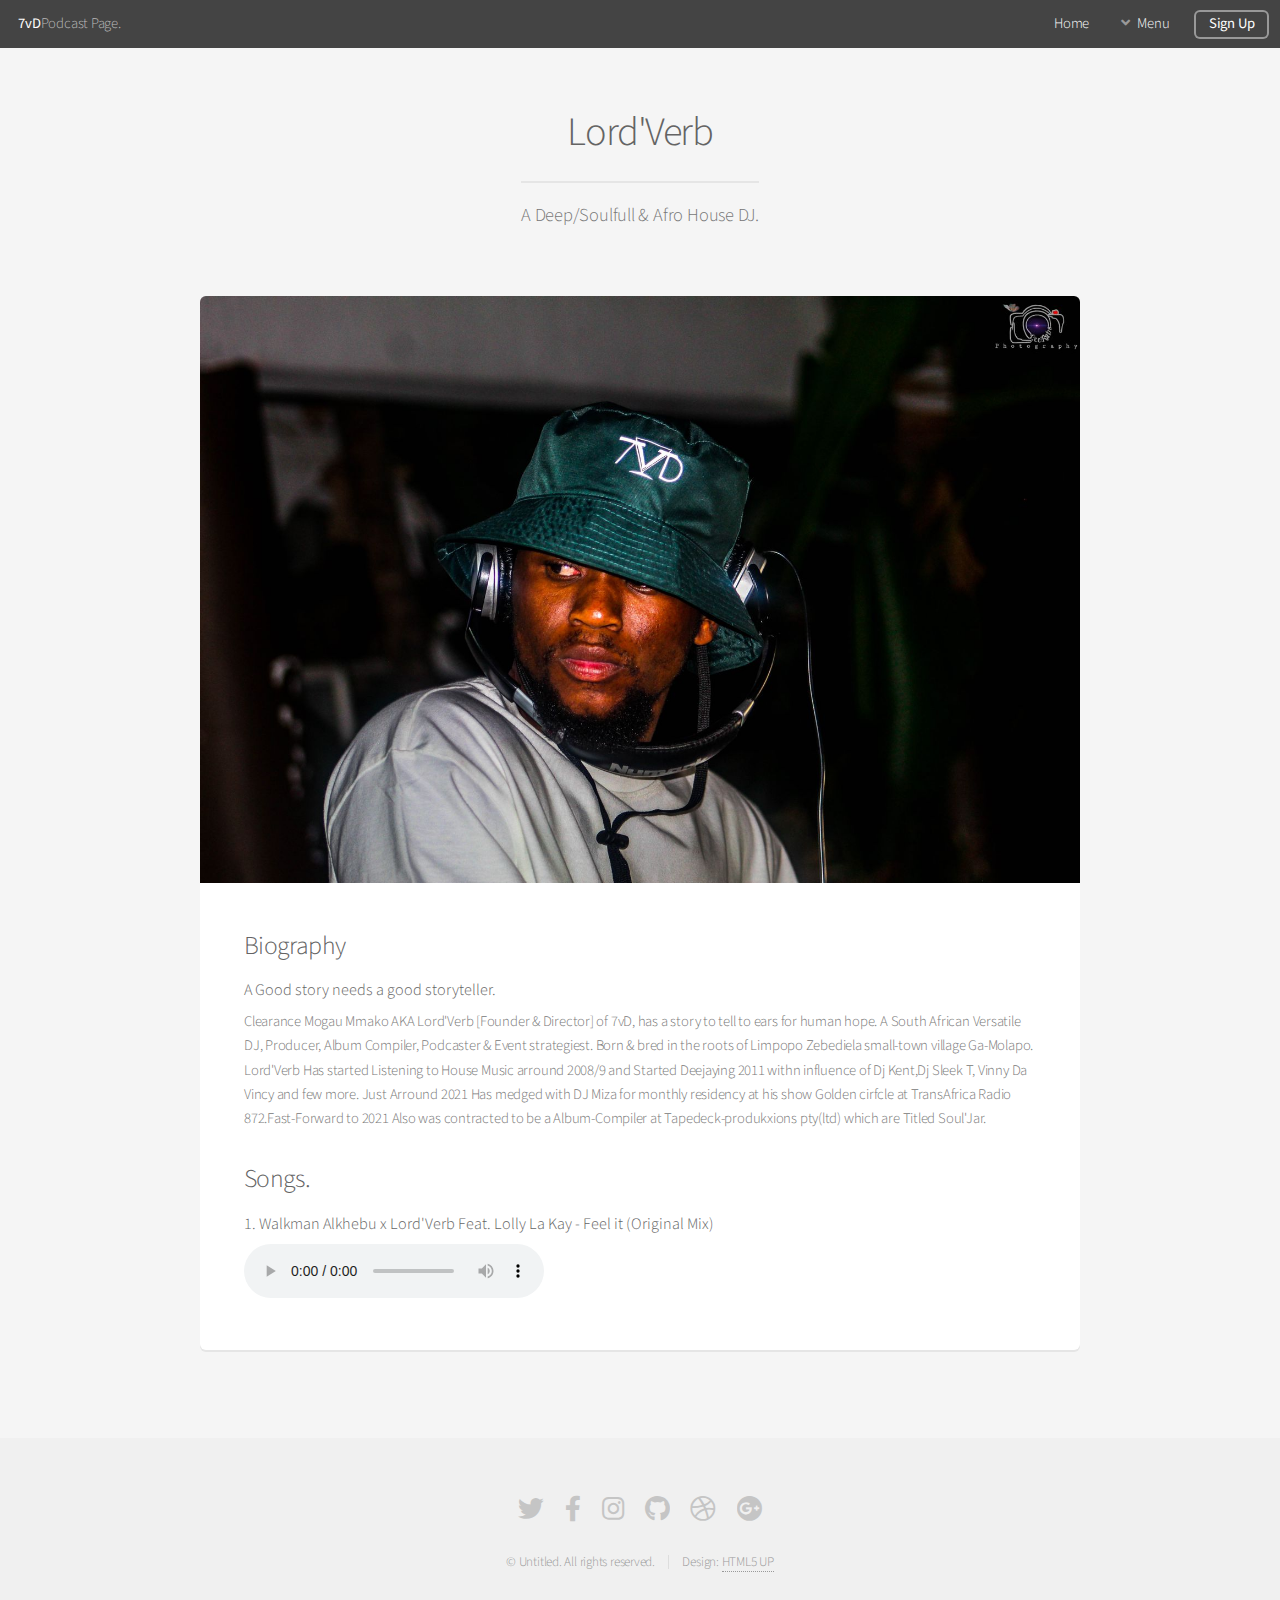
==== generic.html @ e5c29764 "Update generic.html" ====
<!DOCTYPE HTML>
<!--
	Alpha by HTML5 UP
	html5up.net | @ajlkn
	Free for personal and commercial use under the CCA 3.0 license (html5up.net/license)
-->
<html>
	<head>
		<title>7vD Podcast Page.</title>
		<meta charset="utf-8" />
		<meta name="viewport" content="width=device-width, initial-scale=1, user-scalable=no" />
		<link rel="stylesheet" href="assets/css/main.css" />
	</head>
	<body class="is-preload">
		<div id="page-wrapper">

			<!-- Header -->
				<header id="header">
					<h1><a href="index.html">7vD</a>Podcast Page.</h1>
					<nav id="nav">
						<ul>
							<li><a href="index.html">Home</a></li>
							<li>
								<a href="#" class="icon solid fa-angle-down">Menu</a>
								<ul>
									<!--<li><a href="generic.html">Podcast's</a></li>-->
									<li><a href="contact.html">Contact us[Bookings]</a></li>
									<li><a href="elements.html">Donate!</a></li>
									<li>
										<a href="">Artist's</a>
										<ul>
											<li><a href="generic.html">Lord'Verb</a></li>
											<li><a href="#">Mzimba</a></li>
											<li><a href="#">Mt Dj</a></li>
											<li><a href="#">Guest's</a></li>
										</ul>
									</li>
								</ul>
							</li>
							<li><a href="#" class="button">Sign Up</a></li>
						</ul>
					</nav>
				</header>

			<!-- Main -->
				<section id="main" class="container">
					<header>
						<h2>Lord'Verb</h2>
						<p>A Deep/Soulfull & Afro House DJ.</p>
					</header>
					<div class="box">
						<span class="image featured"><img src="images/Lord
/WhatsApp Image 2023-06-08 at 14.05.26 (1).jpeg" alt="" /></span>
						<h3>Biography</h3>
						<h4>A Good story needs a good storyteller.</h4>
						<p>Clearance Mogau Mmako AKA Lord'Verb [Founder & Director] of 7vD, has a story to tell to ears for human hope. A South African Versatile DJ, Producer, Album Compiler, Podcaster & Event strategiest. Born & bred in the roots of Limpopo Zebediela small-town village Ga-Molapo. Lord'Verb Has started Listening to House Music arround 2008/9 and Started Deejaying 2011 withn influence of Dj Kent,Dj Sleek T, Vinny Da Vincy and few more. Just Arround 2021 Has medged with DJ Miza for monthly residency at his show Golden cirfcle at TransAfrica Radio 872.Fast-Forward to 2021 Also was contracted to be a Album-Compiler at Tapedeck-produkxions pty(ltd) which are Titled Soul'Jar.</p>
						<div class="row">
							  
							<div class="row-6 row-12-mobilep">
								<h3>Songs.</h3>
								<h4>1. Walkman Alkhebu x Lord'Verb Feat. Lolly La Kay - Feel it (Original Mix)</h4>
								<audio controls>
									 <source src="/images/9.Walkman & Lord'Verb feat. Lolly La Kay - feel it(Original mix).mp3" type="audio/ogg">
  <source src="/images/9.Walkman & Lord'Verb feat. Lolly La Kay - feel it(Original mix).mp3" type="audio/mp3">
Your browser does not support the audio element.
									<h4>2. Walkman Alkhebu x Lord'Verb Feat. Neo Zar - Kota Ke Kota (Original Mix)</h4>
								<audio controls>
  <source src="/images/9.Walkman & Lord'Verb feat. Lolly La Kay - feel it(Original mix).mp3" type="audio/mp3">
Your browser does not support the audio element.
</audio>
</audio>
							</div>
						</div>
					</div>
				</section>

			<!-- Footer -->
				<footer id="footer">
					<ul class="icons">
						<li><a href="#" class="icon brands fa-twitter"><span class="label">Twitter</span></a></li>
						<li><a href="#" class="icon brands fa-facebook-f"><span class="label">Facebook</span></a></li>
						<li><a href="#" class="icon brands fa-instagram"><span class="label">Instagram</span></a></li>
						<li><a href="#" class="icon brands fa-github"><span class="label">Github</span></a></li>
						<li><a href="#" class="icon brands fa-dribbble"><span class="label">Dribbble</span></a></li>
						<li><a href="#" class="icon brands fa-google-plus"><span class="label">Google+</span></a></li>
					</ul>
					<ul class="copyright">
						<li>&copy; Untitled. All rights reserved.</li><li>Design: <a href="http://html5up.net">HTML5 UP</a></li>
					</ul>
				</footer>

		</div>

		<!-- Scripts -->
			<script src="assets/js/jquery.min.js"></script>
			<script src="assets/js/jquery.dropotron.min.js"></script>
			<script src="assets/js/jquery.scrollex.min.js"></script>
			<script src="assets/js/browser.min.js"></script>
			<script src="assets/js/breakpoints.min.js"></script>
			<script src="assets/js/util.js"></script>
			<script src="assets/js/main.js"></script>

	</body>
</html>
---- assets/css/main.css ----
@import url("fontawesome-all.min.css");
@import url("https://fonts.googleapis.com/css?family=Source+Sans+Pro:300,400,300italic,400italic");

 

	html, body, div, span, applet, object,
	iframe, h1, h2, h3, h4, h5, h6, p, blockquote,
	pre, a, abbr, acronym, address, big, cite,
	code, del, dfn, em, img, ins, kbd, q, s, samp,
	small, strike, strong, sub, sup, tt, var, b,
	u, i, center, dl, dt, dd, ol, ul, li, fieldset,
	form, label, legend, table, caption, tbody,
	tfoot, thead, tr, th, td, article, aside,
	canvas, details, embed, figure, figcaption,
	footer, header, hgroup, menu, nav, output, ruby,
	section, summary, time, mark, audio, video {
		margin: 0;
		padding: 0;
		border: 0;
		font-size: 100%;
		font: inherit;
		vertical-align: baseline;
	}

	article, aside, details, figcaption, figure,
	footer, header, hgroup, menu, nav, section {
		display: block;
	}

	body {
		line-height: 1;
	}

	ol, ul {
		list-style: none;
	}

	blockquote, q {
		quotes: none;
	}

		blockquote:before, blockquote:after, q:before, q:after {
			content: '';
			content: none;
		}

	table {
		border-collapse: collapse;
		border-spacing: 0;
	}

	body {
		-webkit-text-size-adjust: none;
	}

	mark {
		background-color: transparent;
		color: inherit;
	}

	input::-moz-focus-inner {
		border: 0;
		padding: 0;
	}

	input, select, textarea {
		-moz-appearance: none;
		-webkit-appearance: none;
		-ms-appearance: none;
		appearance: none;
	}

/* Basic */

	@-ms-viewport {
		width: device-width;
	}

	body {
		-ms-overflow-style: scrollbar;
	}

	@media screen and (max-width: 480px) {

		html, body {
			min-width: 320px;
		}

	}

	html {
		box-sizing: border-box;
	}

	*, *:before, *:after {
		box-sizing: inherit;
	}

	body {
		background: #f5f5f5;
	}

	body, input, select, textarea {
		color: #777;
		font-family: "Source Sans Pro", sans-serif;
		font-size: 16pt;
		font-weight: 300;
		line-height: 1.65em;
		letter-spacing: -0.015em;
	}

	a {
		-moz-transition: color 0.2s ease-in-out, border-bottom-color 0.2s ease-in-out;
		-webkit-transition: color 0.2s ease-in-out, border-bottom-color 0.2s ease-in-out;
		-ms-transition: color 0.2s ease-in-out, border-bottom-color 0.2s ease-in-out;
		transition: color 0.2s ease-in-out, border-bottom-color 0.2s ease-in-out;
		border-bottom: dotted 1px;
		color: #e89980;
		text-decoration: none;
	}

		a:hover {
			border-bottom-color: transparent;
		}

	strong, b {
		color: #646464;
		font-weight: 400;
	}

	em, i {
		font-style: italic;
	}

	p {
		margin: 0 0 2em 0;
	}

	h1, h2, h3, h4, h5, h6 {
		color: #646464;
		font-weight: 300;
		line-height: 1em;
		margin: 0 0 0.5em 0;
	}

		h1 a, h2 a, h3 a, h4 a, h5 a, h6 a {
			color: inherit;
			text-decoration: none;
		}

	h2 {
		font-size: 2.25em;
		line-height: 1.5em;
		letter-spacing: -0.035em;
	}

	h3 {
		font-size: 1.75em;
		line-height: 1.5em;
		letter-spacing: -0.025em;
	}

	h4 {
		font-size: 1.1em;
		line-height: 1.5em;
		letter-spacing: 0;
	}

	h5 {
		font-size: 0.9em;
		line-height: 1.5em;
		letter-spacing: 0;
	}

	h6 {
		font-size: 0.7em;
		line-height: 1.5em;
		letter-spacing: 0;
	}

	sub {
		font-size: 0.8em;
		position: relative;
		top: 0.5em;
	}

	sup {
		font-size: 0.8em;
		position: relative;
		top: -0.5em;
	}

	hr {
		border: 0;
		border-bottom: solid 2px #e5e5e5;
		margin: 2em 0;
	}

		hr.major {
			margin: 3em 0;
		}

	blockquote {
		border-left: solid 4px #e5e5e5;
		font-style: italic;
		margin: 0 0 2em 0;
		padding: 0.5em 0 0.5em 2em;
	}

	pre {
		-webkit-overflow-scrolling: touch;
		background: #f8f8f8;
		border-radius: 6px;
		border: solid 1px #e5e5e5;
		font-family: monospace;
		font-size: 0.9em;
		line-height: 1.75em;
		margin: 0 0 2em 0;
		overflow-x: auto;
		padding: 1em 1.5em;
	}

	code {
		background: #f8f8f8;
		border-radius: 6px;
		border: solid 1px #e5e5e5;
		font-family: monospace;
		font-size: 0.9em;
		margin: 0 0.25em;
		padding: 0.25em 0.65em;
	}

	.align-left {
		text-align: left;
	}

	.align-center {
		text-align: center;
	}

	.align-right {
		text-align: right;
	}

/* Row */

	.row {
		display: flex;
		flex-wrap: wrap;
		box-sizing: border-box;
		align-items: stretch;
	}

		.row > * {
			box-sizing: border-box;
		}

		.row.gtr-uniform > * > :last-child {
			margin-bottom: 0;
		}

		.row.aln-left {
			justify-content: flex-start;
		}

		.row.aln-center {
			justify-content: center;
		}

		.row.aln-right {
			justify-content: flex-end;
		}

		.row.aln-top {
			align-items: flex-start;
		}

		.row.aln-middle {
			align-items: center;
		}

		.row.aln-bottom {
			align-items: flex-end;
		}

		.row > .imp {
			order: -1;
		}

		.row > .col-1 {
			width: 8.33333%;
		}

		.row > .off-1 {
			margin-left: 8.33333%;
		}

		.row > .col-2 {
			width: 16.66667%;
		}

		.row > .off-2 {
			margin-left: 16.66667%;
		}

		.row > .col-3 {
			width: 25%;
		}

		.row > .off-3 {
			margin-left: 25%;
		}

		.row > .col-4 {
			width: 33.33333%;
		}

		.row > .off-4 {
			margin-left: 33.33333%;
		}

		.row > .col-5 {
			width: 41.66667%;
		}

		.row > .off-5 {
			margin-left: 41.66667%;
		}

		.row > .col-6 {
			width: 50%;
		}

		.row > .off-6 {
			margin-left: 50%;
		}

		.row > .col-7 {
			width: 58.33333%;
		}

		.row > .off-7 {
			margin-left: 58.33333%;
		}

		.row > .col-8 {
			width: 66.66667%;
		}

		.row > .off-8 {
			margin-left: 66.66667%;
		}

		.row > .col-9 {
			width: 75%;
		}

		.row > .off-9 {
			margin-left: 75%;
		}

		.row > .col-10 {
			width: 83.33333%;
		}

		.row > .off-10 {
			margin-left: 83.33333%;
		}

		.row > .col-11 {
			width: 91.66667%;
		}

		.row > .off-11 {
			margin-left: 91.66667%;
		}

		.row > .col-12 {
			width: 100%;
		}

		.row > .off-12 {
			margin-left: 100%;
		}

		.row.gtr-0 {
			margin-top: 0;
			margin-left: 0em;
		}

			.row.gtr-0 > * {
				padding: 0 0 0 0em;
			}

			.row.gtr-0.gtr-uniform {
				margin-top: 0em;
			}

				.row.gtr-0.gtr-uniform > * {
					padding-top: 0em;
				}

		.row.gtr-25 {
			margin-top: 0;
			margin-left: -0.5em;
		}

			.row.gtr-25 > * {
				padding: 0 0 0 0.5em;
			}

			.row.gtr-25.gtr-uniform {
				margin-top: -0.5em;
			}

				.row.gtr-25.gtr-uniform > * {
					padding-top: 0.5em;
				}

		.row.gtr-50 {
			margin-top: 0;
			margin-left: -1em;
		}

			.row.gtr-50 > * {
				padding: 0 0 0 1em;
			}

			.row.gtr-50.gtr-uniform {
				margin-top: -1em;
			}

				.row.gtr-50.gtr-uniform > * {
					padding-top: 1em;
				}

		.row {
			margin-top: 0;
			margin-left: -2em;
		}

			.row > * {
				padding: 0 0 0 2em;
			}

			.row.gtr-uniform {
				margin-top: -2em;
			}

				.row.gtr-uniform > * {
					padding-top: 2em;
				}

		.row.gtr-150 {
			margin-top: 0;
			margin-left: -3em;
		}

			.row.gtr-150 > * {
				padding: 0 0 0 3em;
			}

			.row.gtr-150.gtr-uniform {
				margin-top: -3em;
			}

				.row.gtr-150.gtr-uniform > * {
					padding-top: 3em;
				}

		.row.gtr-200 {
			margin-top: 0;
			margin-left: -4em;
		}

			.row.gtr-200 > * {
				padding: 0 0 0 4em;
			}

			.row.gtr-200.gtr-uniform {
				margin-top: -4em;
			}

				.row.gtr-200.gtr-uniform > * {
					padding-top: 4em;
				}

		@media screen and (max-width: 1680px) {

			.row {
				display: flex;
				flex-wrap: wrap;
				box-sizing: border-box;
				align-items: stretch;
			}

				.row > * {
					box-sizing: border-box;
				}

				.row.gtr-uniform > * > :last-child {
					margin-bottom: 0;
				}

				.row.aln-left {
					justify-content: flex-start;
				}

				.row.aln-center {
					justify-content: center;
				}

				.row.aln-right {
					justify-content: flex-end;
				}

				.row.aln-top {
					align-items: flex-start;
				}

				.row.aln-middle {
					align-items: center;
				}

				.row.aln-bottom {
					align-items: flex-end;
				}

				.row > .imp-wide {
					order: -1;
				}

				.row > .col-1-wide {
					width: 8.33333%;
				}

				.row > .off-1-wide {
					margin-left: 8.33333%;
				}

				.row > .col-2-wide {
					width: 16.66667%;
				}

				.row > .off-2-wide {
					margin-left: 16.66667%;
				}

				.row > .col-3-wide {
					width: 25%;
				}

				.row > .off-3-wide {
					margin-left: 25%;
				}

				.row > .col-4-wide {
					width: 33.33333%;
				}

				.row > .off-4-wide {
					margin-left: 33.33333%;
				}

				.row > .col-5-wide {
					width: 41.66667%;
				}

				.row > .off-5-wide {
					margin-left: 41.66667%;
				}

				.row > .col-6-wide {
					width: 50%;
				}

				.row > .off-6-wide {
					margin-left: 50%;
				}

				.row > .col-7-wide {
					width: 58.33333%;
				}

				.row > .off-7-wide {
					margin-left: 58.33333%;
				}

				.row > .col-8-wide {
					width: 66.66667%;
				}

				.row > .off-8-wide {
					margin-left: 66.66667%;
				}

				.row > .col-9-wide {
					width: 75%;
				}

				.row > .off-9-wide {
					margin-left: 75%;
				}

				.row > .col-10-wide {
					width: 83.33333%;
				}

				.row > .off-10-wide {
					margin-left: 83.33333%;
				}

				.row > .col-11-wide {
					width: 91.66667%;
				}

				.row > .off-11-wide {
					margin-left: 91.66667%;
				}

				.row > .col-12-wide {
					width: 100%;
				}

				.row > .off-12-wide {
					margin-left: 100%;
				}

				.row.gtr-0 {
					margin-top: 0;
					margin-left: 0em;
				}

					.row.gtr-0 > * {
						padding: 0 0 0 0em;
					}

					.row.gtr-0.gtr-uniform {
						margin-top: 0em;
					}

						.row.gtr-0.gtr-uniform > * {
							padding-top: 0em;
						}

				.row.gtr-25 {
					margin-top: 0;
					margin-left: -0.5em;
				}

					.row.gtr-25 > * {
						padding: 0 0 0 0.5em;
					}

					.row.gtr-25.gtr-uniform {
						margin-top: -0.5em;
					}

						.row.gtr-25.gtr-uniform > * {
							padding-top: 0.5em;
						}

				.row.gtr-50 {
					margin-top: 0;
					margin-left: -1em;
				}

					.row.gtr-50 > * {
						padding: 0 0 0 1em;
					}

					.row.gtr-50.gtr-uniform {
						margin-top: -1em;
					}

						.row.gtr-50.gtr-uniform > * {
							padding-top: 1em;
						}

				.row {
					margin-top: 0;
					margin-left: -2em;
				}

					.row > * {
						padding: 0 0 0 2em;
					}

					.row.gtr-uniform {
						margin-top: -2em;
					}

						.row.gtr-uniform > * {
							padding-top: 2em;
						}

				.row.gtr-150 {
					margin-top: 0;
					margin-left: -3em;
				}

					.row.gtr-150 > * {
						padding: 0 0 0 3em;
					}

					.row.gtr-150.gtr-uniform {
						margin-top: -3em;
					}

						.row.gtr-150.gtr-uniform > * {
							padding-top: 3em;
						}

				.row.gtr-200 {
					margin-top: 0;
					margin-left: -4em;
				}

					.row.gtr-200 > * {
						padding: 0 0 0 4em;
					}

					.row.gtr-200.gtr-uniform {
						margin-top: -4em;
					}

						.row.gtr-200.gtr-uniform > * {
							padding-top: 4em;
						}

		}

		@media screen and (max-width: 1280px) {

			.row {
				display: flex;
				flex-wrap: wrap;
				box-sizing: border-box;
				align-items: stretch;
			}

				.row > * {
					box-sizing: border-box;
				}

				.row.gtr-uniform > * > :last-child {
					margin-bottom: 0;
				}

				.row.aln-left {
					justify-content: flex-start;
				}

				.row.aln-center {
					justify-content: center;
				}

				.row.aln-right {
					justify-content: flex-end;
				}

				.row.aln-top {
					align-items: flex-start;
				}

				.row.aln-middle {
					align-items: center;
				}

				.row.aln-bottom {
					align-items: flex-end;
				}

				.row > .imp-normal {
					order: -1;
				}

				.row > .col-1-normal {
					width: 8.33333%;
				}

				.row > .off-1-normal {
					margin-left: 8.33333%;
				}

				.row > .col-2-normal {
					width: 16.66667%;
				}

				.row > .off-2-normal {
					margin-left: 16.66667%;
				}

				.row > .col-3-normal {
					width: 25%;
				}

				.row > .off-3-normal {
					margin-left: 25%;
				}

				.row > .col-4-normal {
					width: 33.33333%;
				}

				.row > .off-4-normal {
					margin-left: 33.33333%;
				}

				.row > .col-5-normal {
					width: 41.66667%;
				}

				.row > .off-5-normal {
					margin-left: 41.66667%;
				}

				.row > .col-6-normal {
					width: 50%;
				}

				.row > .off-6-normal {
					margin-left: 50%;
				}

				.row > .col-7-normal {
					width: 58.33333%;
				}

				.row > .off-7-normal {
					margin-left: 58.33333%;
				}

				.row > .col-8-normal {
					width: 66.66667%;
				}

				.row > .off-8-normal {
					margin-left: 66.66667%;
				}

				.row > .col-9-normal {
					width: 75%;
				}

				.row > .off-9-normal {
					margin-left: 75%;
				}

				.row > .col-10-normal {
					width: 83.33333%;
				}

				.row > .off-10-normal {
					margin-left: 83.33333%;
				}

				.row > .col-11-normal {
					width: 91.66667%;
				}

				.row > .off-11-normal {
					margin-left: 91.66667%;
				}

				.row > .col-12-normal {
					width: 100%;
				}

				.row > .off-12-normal {
					margin-left: 100%;
				}

				.row.gtr-0 {
					margin-top: 0;
					margin-left: 0em;
				}

					.row.gtr-0 > * {
						padding: 0 0 0 0em;
					}

					.row.gtr-0.gtr-uniform {
						margin-top: 0em;
					}

						.row.gtr-0.gtr-uniform > * {
							padding-top: 0em;
						}

				.row.gtr-25 {
					margin-top: 0;
					margin-left: -0.5em;
				}

					.row.gtr-25 > * {
						padding: 0 0 0 0.5em;
					}

					.row.gtr-25.gtr-uniform {
						margin-top: -0.5em;
					}

						.row.gtr-25.gtr-uniform > * {
							padding-top: 0.5em;
						}

				.row.gtr-50 {
					margin-top: 0;
					margin-left: -1em;
				}

					.row.gtr-50 > * {
						padding: 0 0 0 1em;
					}

					.row.gtr-50.gtr-uniform {
						margin-top: -1em;
					}

						.row.gtr-50.gtr-uniform > * {
							padding-top: 1em;
						}

				.row {
					margin-top: 0;
					margin-left: -2em;
				}

					.row > * {
						padding: 0 0 0 2em;
					}

					.row.gtr-uniform {
						margin-top: -2em;
					}

						.row.gtr-uniform > * {
							padding-top: 2em;
						}

				.row.gtr-150 {
					margin-top: 0;
					margin-left: -3em;
				}

					.row.gtr-150 > * {
						padding: 0 0 0 3em;
					}

					.row.gtr-150.gtr-uniform {
						margin-top: -3em;
					}

						.row.gtr-150.gtr-uniform > * {
							padding-top: 3em;
						}

				.row.gtr-200 {
					margin-top: 0;
					margin-left: -4em;
				}

					.row.gtr-200 > * {
						padding: 0 0 0 4em;
					}

					.row.gtr-200.gtr-uniform {
						margin-top: -4em;
					}

						.row.gtr-200.gtr-uniform > * {
							padding-top: 4em;
						}

		}

		@media screen and (max-width: 980px) {

			.row {
				display: flex;
				flex-wrap: wrap;
				box-sizing: border-box;
				align-items: stretch;
			}

				.row > * {
					box-sizing: border-box;
				}

				.row.gtr-uniform > * > :last-child {
					margin-bottom: 0;
				}

				.row.aln-left {
					justify-content: flex-start;
				}

				.row.aln-center {
					justify-content: center;
				}

				.row.aln-right {
					justify-content: flex-end;
				}

				.row.aln-top {
					align-items: flex-start;
				}

				.row.aln-middle {
					align-items: center;
				}

				.row.aln-bottom {
					align-items: flex-end;
				}

				.row > .imp-narrow {
					order: -1;
				}

				.row > .col-1-narrow {
					width: 8.33333%;
				}

				.row > .off-1-narrow {
					margin-left: 8.33333%;
				}

				.row > .col-2-narrow {
					width: 16.66667%;
				}

				.row > .off-2-narrow {
					margin-left: 16.66667%;
				}

				.row > .col-3-narrow {
					width: 25%;
				}

				.row > .off-3-narrow {
					margin-left: 25%;
				}

				.row > .col-4-narrow {
					width: 33.33333%;
				}

				.row > .off-4-narrow {
					margin-left: 33.33333%;
				}

				.row > .col-5-narrow {
					width: 41.66667%;
				}

				.row > .off-5-narrow {
					margin-left: 41.66667%;
				}

				.row > .col-6-narrow {
					width: 50%;
				}

				.row > .off-6-narrow {
					margin-left: 50%;
				}

				.row > .col-7-narrow {
					width: 58.33333%;
				}

				.row > .off-7-narrow {
					margin-left: 58.33333%;
				}

				.row > .col-8-narrow {
					width: 66.66667%;
				}

				.row > .off-8-narrow {
					margin-left: 66.66667%;
				}

				.row > .col-9-narrow {
					width: 75%;
				}

				.row > .off-9-narrow {
					margin-left: 75%;
				}

				.row > .col-10-narrow {
					width: 83.33333%;
				}

				.row > .off-10-narrow {
					margin-left: 83.33333%;
				}

				.row > .col-11-narrow {
					width: 91.66667%;
				}

				.row > .off-11-narrow {
					margin-left: 91.66667%;
				}

				.row > .col-12-narrow {
					width: 100%;
				}

				.row > .off-12-narrow {
					margin-left: 100%;
				}

				.row.gtr-0 {
					margin-top: 0;
					margin-left: 0em;
				}

					.row.gtr-0 > * {
						padding: 0 0 0 0em;
					}

					.row.gtr-0.gtr-uniform {
						margin-top: 0em;
					}

						.row.gtr-0.gtr-uniform > * {
							padding-top: 0em;
						}

				.row.gtr-25 {
					margin-top: 0;
					margin-left: -0.5em;
				}

					.row.gtr-25 > * {
						padding: 0 0 0 0.5em;
					}

					.row.gtr-25.gtr-uniform {
						margin-top: -0.5em;
					}

						.row.gtr-25.gtr-uniform > * {
							padding-top: 0.5em;
						}

				.row.gtr-50 {
					margin-top: 0;
					margin-left: -1em;
				}

					.row.gtr-50 > * {
						padding: 0 0 0 1em;
					}

					.row.gtr-50.gtr-uniform {
						margin-top: -1em;
					}

						.row.gtr-50.gtr-uniform > * {
							padding-top: 1em;
						}

				.row {
					margin-top: 0;
					margin-left: -2em;
				}

					.row > * {
						padding: 0 0 0 2em;
					}

					.row.gtr-uniform {
						margin-top: -2em;
					}

						.row.gtr-uniform > * {
							padding-top: 2em;
						}

				.row.gtr-150 {
					margin-top: 0;
					margin-left: -3em;
				}

					.row.gtr-150 > * {
						padding: 0 0 0 3em;
					}

					.row.gtr-150.gtr-uniform {
						margin-top: -3em;
					}

						.row.gtr-150.gtr-uniform > * {
							padding-top: 3em;
						}

				.row.gtr-200 {
					margin-top: 0;
					margin-left: -4em;
				}

					.row.gtr-200 > * {
						padding: 0 0 0 4em;
					}

					.row.gtr-200.gtr-uniform {
						margin-top: -4em;
					}

						.row.gtr-200.gtr-uniform > * {
							padding-top: 4em;
						}

		}

		@media screen and (max-width: 840px) {

			.row {
				display: flex;
				flex-wrap: wrap;
				box-sizing: border-box;
				align-items: stretch;
			}

				.row > * {
					box-sizing: border-box;
				}

				.row.gtr-uniform > * > :last-child {
					margin-bottom: 0;
				}

				.row.aln-left {
					justify-content: flex-start;
				}

				.row.aln-center {
					justify-content: center;
				}

				.row.aln-right {
					justify-content: flex-end;
				}

				.row.aln-top {
					align-items: flex-start;
				}

				.row.aln-middle {
					align-items: center;
				}

				.row.aln-bottom {
					align-items: flex-end;
				}

				.row > .imp-narrower {
					order: -1;
				}

				.row > .col-1-narrower {
					width: 8.33333%;
				}

				.row > .off-1-narrower {
					margin-left: 8.33333%;
				}

				.row > .col-2-narrower {
					width: 16.66667%;
				}

				.row > .off-2-narrower {
					margin-left: 16.66667%;
				}

				.row > .col-3-narrower {
					width: 25%;
				}

				.row > .off-3-narrower {
					margin-left: 25%;
				}

				.row > .col-4-narrower {
					width: 33.33333%;
				}

				.row > .off-4-narrower {
					margin-left: 33.33333%;
				}

				.row > .col-5-narrower {
					width: 41.66667%;
				}

				.row > .off-5-narrower {
					margin-left: 41.66667%;
				}

				.row > .col-6-narrower {
					width: 50%;
				}

				.row > .off-6-narrower {
					margin-left: 50%;
				}

				.row > .col-7-narrower {
					width: 58.33333%;
				}

				.row > .off-7-narrower {
					margin-left: 58.33333%;
				}

				.row > .col-8-narrower {
					width: 66.66667%;
				}

				.row > .off-8-narrower {
					margin-left: 66.66667%;
				}

				.row > .col-9-narrower {
					width: 75%;
				}

				.row > .off-9-narrower {
					margin-left: 75%;
				}

				.row > .col-10-narrower {
					width: 83.33333%;
				}

				.row > .off-10-narrower {
					margin-left: 83.33333%;
				}

				.row > .col-11-narrower {
					width: 91.66667%;
				}

				.row > .off-11-narrower {
					margin-left: 91.66667%;
				}

				.row > .col-12-narrower {
					width: 100%;
				}

				.row > .off-12-narrower {
					margin-left: 100%;
				}

				.row.gtr-0 {
					margin-top: 0;
					margin-left: 0em;
				}

					.row.gtr-0 > * {
						padding: 0 0 0 0em;
					}

					.row.gtr-0.gtr-uniform {
						margin-top: 0em;
					}

						.row.gtr-0.gtr-uniform > * {
							padding-top: 0em;
						}

				.row.gtr-25 {
					margin-top: 0;
					margin-left: -0.5em;
				}

					.row.gtr-25 > * {
						padding: 0 0 0 0.5em;
					}

					.row.gtr-25.gtr-uniform {
						margin-top: -0.5em;
					}

						.row.gtr-25.gtr-uniform > * {
							padding-top: 0.5em;
						}

				.row.gtr-50 {
					margin-top: 0;
					margin-left: -1em;
				}

					.row.gtr-50 > * {
						padding: 0 0 0 1em;
					}

					.row.gtr-50.gtr-uniform {
						margin-top: -1em;
					}

						.row.gtr-50.gtr-uniform > * {
							padding-top: 1em;
						}

				.row {
					margin-top: 0;
					margin-left: -2em;
				}

					.row > * {
						padding: 0 0 0 2em;
					}

					.row.gtr-uniform {
						margin-top: -2em;
					}

						.row.gtr-uniform > * {
							padding-top: 2em;
						}

				.row.gtr-150 {
					margin-top: 0;
					margin-left: -3em;
				}

					.row.gtr-150 > * {
						padding: 0 0 0 3em;
					}

					.row.gtr-150.gtr-uniform {
						margin-top: -3em;
					}

						.row.gtr-150.gtr-uniform > * {
							padding-top: 3em;
						}

				.row.gtr-200 {
					margin-top: 0;
					margin-left: -4em;
				}

					.row.gtr-200 > * {
						padding: 0 0 0 4em;
					}

					.row.gtr-200.gtr-uniform {
						margin-top: -4em;
					}

						.row.gtr-200.gtr-uniform > * {
							padding-top: 4em;
						}

		}

		@media screen and (max-width: 736px) {

			.row {
				display: flex;
				flex-wrap: wrap;
				box-sizing: border-box;
				align-items: stretch;
			}

				.row > * {
					box-sizing: border-box;
				}

				.row.gtr-uniform > * > :last-child {
					margin-bottom: 0;
				}

				.row.aln-left {
					justify-content: flex-start;
				}

				.row.aln-center {
					justify-content: center;
				}

				.row.aln-right {
					justify-content: flex-end;
				}

				.row.aln-top {
					align-items: flex-start;
				}

				.row.aln-middle {
					align-items: center;
				}

				.row.aln-bottom {
					align-items: flex-end;
				}

				.row > .imp-mobile {
					order: -1;
				}

				.row > .col-1-mobile {
					width: 8.33333%;
				}

				.row > .off-1-mobile {
					margin-left: 8.33333%;
				}

				.row > .col-2-mobile {
					width: 16.66667%;
				}

				.row > .off-2-mobile {
					margin-left: 16.66667%;
				}

				.row > .col-3-mobile {
					width: 25%;
				}

				.row > .off-3-mobile {
					margin-left: 25%;
				}

				.row > .col-4-mobile {
					width: 33.33333%;
				}

				.row > .off-4-mobile {
					margin-left: 33.33333%;
				}

				.row > .col-5-mobile {
					width: 41.66667%;
				}

				.row > .off-5-mobile {
					margin-left: 41.66667%;
				}

				.row > .col-6-mobile {
					width: 50%;
				}

				.row > .off-6-mobile {
					margin-left: 50%;
				}

				.row > .col-7-mobile {
					width: 58.33333%;
				}

				.row > .off-7-mobile {
					margin-left: 58.33333%;
				}

				.row > .col-8-mobile {
					width: 66.66667%;
				}

				.row > .off-8-mobile {
					margin-left: 66.66667%;
				}

				.row > .col-9-mobile {
					width: 75%;
				}

				.row > .off-9-mobile {
					margin-left: 75%;
				}

				.row > .col-10-mobile {
					width: 83.33333%;
				}

				.row > .off-10-mobile {
					margin-left: 83.33333%;
				}

				.row > .col-11-mobile {
					width: 91.66667%;
				}

				.row > .off-11-mobile {
					margin-left: 91.66667%;
				}

				.row > .col-12-mobile {
					width: 100%;
				}

				.row > .off-12-mobile {
					margin-left: 100%;
				}

				.row.gtr-0 {
					margin-top: 0;
					margin-left: 0em;
				}

					.row.gtr-0 > * {
						padding: 0 0 0 0em;
					}

					.row.gtr-0.gtr-uniform {
						margin-top: 0em;
					}

						.row.gtr-0.gtr-uniform > * {
							padding-top: 0em;
						}

				.row.gtr-25 {
					margin-top: 0;
					margin-left: -0.5em;
				}

					.row.gtr-25 > * {
						padding: 0 0 0 0.5em;
					}

					.row.gtr-25.gtr-uniform {
						margin-top: -0.5em;
					}

						.row.gtr-25.gtr-uniform > * {
							padding-top: 0.5em;
						}

				.row.gtr-50 {
					margin-top: 0;
					margin-left: -1em;
				}

					.row.gtr-50 > * {
						padding: 0 0 0 1em;
					}

					.row.gtr-50.gtr-uniform {
						margin-top: -1em;
					}

						.row.gtr-50.gtr-uniform > * {
							padding-top: 1em;
						}

				.row {
					margin-top: 0;
					margin-left: -2em;
				}

					.row > * {
						padding: 0 0 0 2em;
					}

					.row.gtr-uniform {
						margin-top: -2em;
					}

						.row.gtr-uniform > * {
							padding-top: 2em;
						}

				.row.gtr-150 {
					margin-top: 0;
					margin-left: -3em;
				}

					.row.gtr-150 > * {
						padding: 0 0 0 3em;
					}

					.row.gtr-150.gtr-uniform {
						margin-top: -3em;
					}

						.row.gtr-150.gtr-uniform > * {
							padding-top: 3em;
						}

				.row.gtr-200 {
					margin-top: 0;
					margin-left: -4em;
				}

					.row.gtr-200 > * {
						padding: 0 0 0 4em;
					}

					.row.gtr-200.gtr-uniform {
						margin-top: -4em;
					}

						.row.gtr-200.gtr-uniform > * {
							padding-top: 4em;
						}

		}

		@media screen and (max-width: 480px) {

			.row {
				display: flex;
				flex-wrap: wrap;
				box-sizing: border-box;
				align-items: stretch;
			}

				.row > * {
					box-sizing: border-box;
				}

				.row.gtr-uniform > * > :last-child {
					margin-bottom: 0;
				}

				.row.aln-left {
					justify-content: flex-start;
				}

				.row.aln-center {
					justify-content: center;
				}

				.row.aln-right {
					justify-content: flex-end;
				}

				.row.aln-top {
					align-items: flex-start;
				}

				.row.aln-middle {
					align-items: center;
				}

				.row.aln-bottom {
					align-items: flex-end;
				}

				.row > .imp-mobilep {
					order: -1;
				}

				.row > .col-1-mobilep {
					width: 8.33333%;
				}

				.row > .off-1-mobilep {
					margin-left: 8.33333%;
				}

				.row > .col-2-mobilep {
					width: 16.66667%;
				}

				.row > .off-2-mobilep {
					margin-left: 16.66667%;
				}

				.row > .col-3-mobilep {
					width: 25%;
				}

				.row > .off-3-mobilep {
					margin-left: 25%;
				}

				.row > .col-4-mobilep {
					width: 33.33333%;
				}

				.row > .off-4-mobilep {
					margin-left: 33.33333%;
				}

				.row > .col-5-mobilep {
					width: 41.66667%;
				}

				.row > .off-5-mobilep {
					margin-left: 41.66667%;
				}

				.row > .col-6-mobilep {
					width: 50%;
				}

				.row > .off-6-mobilep {
					margin-left: 50%;
				}

				.row > .col-7-mobilep {
					width: 58.33333%;
				}

				.row > .off-7-mobilep {
					margin-left: 58.33333%;
				}

				.row > .col-8-mobilep {
					width: 66.66667%;
				}

				.row > .off-8-mobilep {
					margin-left: 66.66667%;
				}

				.row > .col-9-mobilep {
					width: 75%;
				}

				.row > .off-9-mobilep {
					margin-left: 75%;
				}

				.row > .col-10-mobilep {
					width: 83.33333%;
				}

				.row > .off-10-mobilep {
					margin-left: 83.33333%;
				}

				.row > .col-11-mobilep {
					width: 91.66667%;
				}

				.row > .off-11-mobilep {
					margin-left: 91.66667%;
				}

				.row > .col-12-mobilep {
					width: 100%;
				}

				.row > .off-12-mobilep {
					margin-left: 100%;
				}

				.row.gtr-0 {
					margin-top: 0;
					margin-left: 0em;
				}

					.row.gtr-0 > * {
						padding: 0 0 0 0em;
					}

					.row.gtr-0.gtr-uniform {
						margin-top: 0em;
					}

						.row.gtr-0.gtr-uniform > * {
							padding-top: 0em;
						}

				.row.gtr-25 {
					margin-top: 0;
					margin-left: -0.5em;
				}

					.row.gtr-25 > * {
						padding: 0 0 0 0.5em;
					}

					.row.gtr-25.gtr-uniform {
						margin-top: -0.5em;
					}

						.row.gtr-25.gtr-uniform > * {
							padding-top: 0.5em;
						}

				.row.gtr-50 {
					margin-top: 0;
					margin-left: -1em;
				}

					.row.gtr-50 > * {
						padding: 0 0 0 1em;
					}

					.row.gtr-50.gtr-uniform {
						margin-top: -1em;
					}

						.row.gtr-50.gtr-uniform > * {
							padding-top: 1em;
						}

				.row {
					margin-top: 0;
					margin-left: -2em;
				}

					.row > * {
						padding: 0 0 0 2em;
					}

					.row.gtr-uniform {
						margin-top: -2em;
					}

						.row.gtr-uniform > * {
							padding-top: 2em;
						}

				.row.gtr-150 {
					margin-top: 0;
					margin-left: -3em;
				}

					.row.gtr-150 > * {
						padding: 0 0 0 3em;
					}

					.row.gtr-150.gtr-uniform {
						margin-top: -3em;
					}

						.row.gtr-150.gtr-uniform > * {
							padding-top: 3em;
						}

				.row.gtr-200 {
					margin-top: 0;
					margin-left: -4em;
				}

					.row.gtr-200 > * {
						padding: 0 0 0 4em;
					}

					.row.gtr-200.gtr-uniform {
						margin-top: -4em;
					}

						.row.gtr-200.gtr-uniform > * {
							padding-top: 4em;
						}

		}

/* Container */

	.container {
		margin: 0 auto;
		max-width: calc(100% - 5em);
		width: 60em;
	}

		.container.xsmall {
			width: 15em;
		}

		.container.small {
			width: 30em;
		}

		.container.medium {
			width: 45em;
		}

		.container.large {
			width: 75em;
		}

		.container.xlarge {
			width: 90em;
		}

		.container.max {
			width: 100%;
		}

		@media screen and (max-width: 840px) {

			.container {
				width: 100% !important;
			}

		}

		@media screen and (max-width: 736px) {

			.container {
				max-width: 100%;
			}

		}

/* Section/Article */

	section.special, article.special {
		text-align: center;
	}

	header p {
		color: #999;
		position: relative;
		margin: 0 0 1.5em 0;
		font-style: italic;
	}

	header h2 + p {
		font-size: 1.25em;
		margin-top: -1em;
		line-height: 1.5em;
	}

	header h3 + p {
		font-size: 1.1em;
		margin-top: -0.85em;
		line-height: 1.5em;
	}

	header h4 + p,
	header h5 + p,
	header h6 + p {
		font-size: 0.8em;
		margin-top: -0.5em;
		line-height: 1.5em;
	}

	header.major {
		padding: 1em 0;
		text-align: center;
	}

		header.major h2 {
			margin: 0;
		}

		header.major p {
			display: inline-block;
			border-top: solid 2px #e5e5e5;
			color: #777;
			margin: 1.5em 0 0 0;
			padding: 1.5em 0 0 0;
			font-style: normal;
		}

/* Form */

	form {
		margin: 0 0 2em 0;
	}

	label {
		color: #646464;
		display: block;
		font-size: 0.9em;
		font-weight: 300;
		margin: 0 0 1em 0;
	}

	input[type="text"],
	input[type="password"],
	input[type="email"],
	select,
	textarea {
		-moz-appearance: none;
		-webkit-appearance: none;
		-ms-appearance: none;
		appearance: none;
		background-color: #f8f8f8;
		border-radius: 6px;
		border: solid 1px #e5e5e5;
		color: inherit;
		display: block;
		outline: 0;
		padding: 0 1em;
		text-decoration: none;
		width: 100%;
	}

		input[type="text"]:invalid,
		input[type="password"]:invalid,
		input[type="email"]:invalid,
		select:invalid,
		textarea:invalid {
			box-shadow: none;
		}

		input[type="text"]:focus,
		input[type="password"]:focus,
		input[type="email"]:focus,
		select:focus,
		textarea:focus {
			border-color: #e89980;
			box-shadow: 0 0 0 2px #e89980;
		}

	select {
		background-image: url("data:image/svg+xml;charset=utf8,%3Csvg xmlns='http://www.w3.org/2000/svg' width='40' height='40' preserveAspectRatio='none' viewBox='0 0 40 40'%3E%3Cpath d='M9.4,12.3l10.4,10.4l10.4-10.4c0.2-0.2,0.5-0.4,0.9-0.4c0.3,0,0.6,0.1,0.9,0.4l3.3,3.3c0.2,0.2,0.4,0.5,0.4,0.9 c0,0.4-0.1,0.6-0.4,0.9L20.7,31.9c-0.2,0.2-0.5,0.4-0.9,0.4c-0.3,0-0.6-0.1-0.9-0.4L4.3,17.3c-0.2-0.2-0.4-0.5-0.4-0.9 c0-0.4,0.1-0.6,0.4-0.9l3.3-3.3c0.2-0.2,0.5-0.4,0.9-0.4S9.1,12.1,9.4,12.3z' fill='%23e5e5e5' /%3E%3C/svg%3E");
		background-size: 1.25em;
		background-repeat: no-repeat;
		background-position: calc(100% - 1em) center;
		height: 3em;
		padding-right: 3em;
		text-overflow: ellipsis;
	}

		select option {
			color: #777;
			background-color: #f5f5f5;
		}

		select:focus::-ms-value {
			background-color: transparent;
		}

		select::-ms-expand {
			display: none;
		}

	input[type="text"],
	input[type="password"],
	input[type="email"],
	select {
		height: 3em;
	}

	textarea {
		padding: 0.75em 1em;
	}

	input[type="checkbox"],
	input[type="radio"] {
		-moz-appearance: none;
		-webkit-appearance: none;
		-ms-appearance: none;
		appearance: none;
		display: block;
		float: left;
		margin-right: -2em;
		opacity: 0;
		width: 1em;
		z-index: -1;
	}

		input[type="checkbox"] + label,
		input[type="radio"] + label {
			text-decoration: none;
			color: #777;
			cursor: pointer;
			display: inline-block;
			font-size: 1em;
			font-weight: 300;
			padding-left: 2.55em;
			padding-right: 0.75em;
			position: relative;
		}

			input[type="checkbox"] + label:before,
			input[type="radio"] + label:before {
				-moz-osx-font-smoothing: grayscale;
				-webkit-font-smoothing: antialiased;
				display: inline-block;
				font-style: normal;
				font-variant: normal;
				text-rendering: auto;
				line-height: 1;
				text-transform: none !important;
				font-family: 'Font Awesome 5 Free';
				font-weight: 900;
			}

			input[type="checkbox"] + label:before,
			input[type="radio"] + label:before {
				background: #f8f8f8;
				border-radius: 6px;
				border: solid 1px #e5e5e5;
				content: '';
				display: inline-block;
				font-size: 0.8em;
				height: 2.25em;
				left: 0;
				line-height: 2.25em;
				position: absolute;
				text-align: center;
				top: 0;
				width: 2.25em;
			}

		input[type="checkbox"]:checked + label:before,
		input[type="radio"]:checked + label:before {
			background: #666;
			border-color: #666;
			color: #ffffff;
			content: '\f00c';
		}

		input[type="checkbox"]:focus + label:before,
		input[type="radio"]:focus + label:before {
			border-color: #e89980;
			box-shadow: 0 0 0 1px #e89980;
		}

	input[type="checkbox"] + label:before {
		border-radius: 6px;
	}

	input[type="radio"] + label:before {
		border-radius: 100%;
	}

	::-webkit-input-placeholder {
		color: #999 !important;
		opacity: 1.0;
	}

	:-moz-placeholder {
		color: #999 !important;
		opacity: 1.0;
	}

	::-moz-placeholder {
		color: #999 !important;
		opacity: 1.0;
	}

	:-ms-input-placeholder {
		color: #999 !important;
		opacity: 1.0;
	}

/* Box */

	.box {
		background: #fff;
		border-radius: 6px;
		box-shadow: 0 2px 0 0 #e5e5e5;
		margin: 0 0 2em 0;
		padding: 3em;
	}

		.box > :last-child {
			margin-bottom: 0;
		}

		.box.alt {
			background: none !important;
			border-radius: 0 !important;
			box-shadow: none !important;
			margin: 0 0 2em 0;
			padding: 0 !important;
		}

		.box.features .features-row {
			border-top: solid 2px #e5e5e5;
			position: relative;
		}

			.box.features .features-row:after {
				clear: both;
				content: '';
				display: block;
			}

			.box.features .features-row section {
				float: left;
				padding: 3em;
				width: 50%;
			}

				.box.features .features-row section :last-child {
					margin-bottom: 0;
				}

				.box.features .features-row section:nth-child(2n) {
					padding-right: 0;
				}

					.box.features .features-row section:nth-child(2n):before {
						background: #e5e5e5;
						content: '';
						display: block;
						height: 100%;
						margin-left: -3em;
						position: absolute;
						top: 0;
						width: 2px;
					}

				.box.features .features-row section:nth-child(2n-1) {
					padding-left: 0;
				}

			.box.features .features-row:first-child {
				border-top: 0;
			}

				.box.features .features-row:first-child section {
					padding-top: 0;
				}

			.box.features .features-row:last-child {
				padding-bottom: 0;
			}

				.box.features .features-row:last-child section {
					padding-bottom: 0;
				}

		.box.special {
			text-align: center;
		}

		.box .image.featured {
			border-radius: 0;
			display: block;
			margin: 3em 0 3em -3em;
			position: relative;
			width: calc(100% + 6em);
		}

			.box .image.featured img {
				border-radius: 0;
				display: block;
				width: 100%;
			}

			.box .image.featured:first-child {
				border-radius: 6px 6px 0 0;
				margin-bottom: 3em;
				margin-top: -3em;
			}

				.box .image.featured:first-child img {
					border-radius: 6px 6px 0 0;
				}

			.box .image.featured:last-child {
				border-radius: 0 0 6px 6px;
				margin-bottom: -3em;
				margin-top: 3em;
			}

				.box .image.featured:last-child img {
					border-radius: 0 0 6px 6px;
				}

/* Icon */

	.icon {
		text-decoration: none;
		border-bottom: none;
		position: relative;
	}

		.icon:before {
			-moz-osx-font-smoothing: grayscale;
			-webkit-font-smoothing: antialiased;
			display: inline-block;
			font-style: normal;
			font-variant: normal;
			text-rendering: auto;
			line-height: 1;
			text-transform: none !important;
			font-family: 'Font Awesome 5 Free';
			font-weight: 400;
		}

		.icon > .label {
			display: none;
		}

		.icon:before {
			line-height: inherit;
		}

		.icon.solid:before {
			font-weight: 900;
		}

		.icon.brands:before {
			font-family: 'Font Awesome 5 Brands';
		}

		.icon.major {
			background: #666;
			border-radius: 100%;
			color: #ffffff;
			cursor: default;
			display: inline-block;
			height: 5.5em;
			line-height: 5.5em;
			margin: 0 0 2em 0;
			width: 5.5em;
		}

			.icon.major:before {
				font-size: 2.5em;
			}

			.icon.major.accent1 {
				background: #666;
				color: #ffffff;
			}

			.icon.major.accent2 {
				background: #e89980;
				color: #ffffff;
			}

			.icon.major.accent3 {
				background: #7fcdb8;
				color: #ffffff;
			}

			.icon.major.accent4 {
				background: #90b0ba;
				color: #ffffff;
			}

			.icon.major.accent5 {
				background: #e5cb95;
				color: #ffffff;
			}

/* Image */

	.image {
		border-radius: 6px;
		border: 0;
		display: inline-block;
		position: relative;
	}

		.image img {
			border-radius: 6px;
			display: block;
		}

		.image.left {
			float: left;
			padding: 0 1.5em 1em 0;
			top: 0.25em;
		}

		.image.right {
			float: right;
			padding: 0 0 1em 1.5em;
			top: 0.25em;
		}

		.image.fit {
			display: block;
			margin: 0 0 2em 0;
			width: 100%;
		}

			.image.fit img {
				display: block;
				width: 100%;
			}

/* List */

	ol {
		list-style: decimal;
		margin: 0 0 2em 0;
		padding-left: 1.25em;
	}

		ol li {
			padding-left: 0.25em;
		}

	ul {
		list-style: disc;
		margin: 0 0 2em 0;
		padding-left: 1em;
	}

		ul li {
			padding-left: 0.5em;
		}

		ul.alt {
			list-style: none;
			padding-left: 0;
		}

			ul.alt li {
				border-top: solid 1px #e5e5e5;
				padding: 0.5em 0;
			}

				ul.alt li:first-child {
					border-top: 0;
					padding-top: 0;
				}

		ul.icons {
			cursor: default;
			list-style: none;
			padding-left: 0;
		}

			ul.icons li {
				display: inline-block;
				padding: 0 1.25em 0 0;
			}

				ul.icons li:last-child {
					padding-right: 0;
				}

				ul.icons li .icon {
					color: inherit;
				}

					ul.icons li .icon:before {
						font-size: 1.75em;
					}

	dl {
		margin: 0 0 2em 0;
	}

/* Actions */

	ul.actions {
		display: -moz-flex;
		display: -webkit-flex;
		display: -ms-flex;
		display: flex;
		cursor: default;
		list-style: none;
		margin-left: -1em;
		padding-left: 0;
	}

		ul.actions li {
			padding: 0 0 0 1em;
			vertical-align: middle;
		}

		ul.actions.special {
			-moz-justify-content: center;
			-webkit-justify-content: center;
			-ms-justify-content: center;
			justify-content: center;
			width: 100%;
			margin-left: 0;
		}

			ul.actions.special li:first-child {
				padding-left: 0;
			}

		ul.actions.stacked {
			-moz-flex-direction: column;
			-webkit-flex-direction: column;
			-ms-flex-direction: column;
			flex-direction: column;
			margin-left: 0;
		}

			ul.actions.stacked li {
				padding: 1.3em 0 0 0;
			}

				ul.actions.stacked li:first-child {
					padding-top: 0;
				}

		ul.actions.fit {
			width: calc(100% + 1em);
		}

			ul.actions.fit li {
				-moz-flex-grow: 1;
				-webkit-flex-grow: 1;
				-ms-flex-grow: 1;
				flex-grow: 1;
				-moz-flex-shrink: 1;
				-webkit-flex-shrink: 1;
				-ms-flex-shrink: 1;
				flex-shrink: 1;
				width: 100%;
			}

				ul.actions.fit li > * {
					width: 100%;
				}

			ul.actions.fit.stacked {
				width: 100%;
			}

		@media screen and (max-width: 480px) {

			ul.actions:not(.fixed) {
				-moz-flex-direction: column;
				-webkit-flex-direction: column;
				-ms-flex-direction: column;
				flex-direction: column;
				margin-left: 0;
				width: 100% !important;
			}

				ul.actions:not(.fixed) li {
					-moz-flex-grow: 1;
					-webkit-flex-grow: 1;
					-ms-flex-grow: 1;
					flex-grow: 1;
					-moz-flex-shrink: 1;
					-webkit-flex-shrink: 1;
					-ms-flex-shrink: 1;
					flex-shrink: 1;
					padding: 1em 0 0 0;
					text-align: center;
					width: 100%;
				}

					ul.actions:not(.fixed) li > * {
						width: 100%;
					}

					ul.actions:not(.fixed) li:first-child {
						padding-top: 0;
					}

					ul.actions:not(.fixed) li input[type="submit"],
					ul.actions:not(.fixed) li input[type="reset"],
					ul.actions:not(.fixed) li input[type="button"],
					ul.actions:not(.fixed) li button,
					ul.actions:not(.fixed) li .button {
						width: 100%;
					}

						ul.actions:not(.fixed) li input[type="submit"].icon:before,
						ul.actions:not(.fixed) li input[type="reset"].icon:before,
						ul.actions:not(.fixed) li input[type="button"].icon:before,
						ul.actions:not(.fixed) li button.icon:before,
						ul.actions:not(.fixed) li .button.icon:before {
							margin-left: -0.5em;
						}

		}

/* Table */

	.table-wrapper {
		-webkit-overflow-scrolling: touch;
		overflow-x: auto;
	}

	table {
		margin: 0 0 2em 0;
		width: 100%;
	}

		table tbody tr {
			border: solid 1px #e5e5e5;
			border-left: 0;
			border-right: 0;
		}

			table tbody tr:nth-child(2n + 1) {
				background-color: #f8f8f8;
			}

		table td {
			padding: 0.75em 0.75em;
		}

		table th {
			color: #646464;
			font-size: 0.9em;
			font-weight: 300;
			padding: 0 0.75em 0.75em 0.75em;
			text-align: left;
		}

		table thead {
			border-bottom: solid 2px #e5e5e5;
		}

		table tfoot {
			border-top: solid 2px #e5e5e5;
		}

		table.alt {
			border-collapse: separate;
		}

			table.alt tbody tr td {
				border: solid 1px #e5e5e5;
				border-left-width: 0;
				border-top-width: 0;
			}

				table.alt tbody tr td:first-child {
					border-left-width: 1px;
				}

			table.alt tbody tr:first-child td {
				border-top-width: 1px;
			}

			table.alt thead {
				border-bottom: 0;
			}

			table.alt tfoot {
				border-top: 0;
			}

/* Button */

	input[type="submit"],
	input[type="reset"],
	input[type="button"],
	.button {
		-moz-appearance: none;
		-webkit-appearance: none;
		-ms-appearance: none;
		appearance: none;
		-moz-transition: background-color 0.2s ease-in-out, color 0.2s ease-in-out;
		-webkit-transition: background-color 0.2s ease-in-out, color 0.2s ease-in-out;
		-ms-transition: background-color 0.2s ease-in-out, color 0.2s ease-in-out;
		transition: background-color 0.2s ease-in-out, color 0.2s ease-in-out;
		background-color: #666;
		border-radius: 6px;
		border: 0;
		color: #ffffff;
		cursor: pointer;
		display: inline-block;
		font-weight: 400;
		height: 3em;
		line-height: 3em;
		padding: 0 2em;
		text-align: center;
		text-decoration: none;
		white-space: nowrap;
	}

		input[type="submit"]:hover,
		input[type="reset"]:hover,
		input[type="button"]:hover,
		.button:hover {
			background-color: #737373;
		}

		input[type="submit"]:active,
		input[type="reset"]:active,
		input[type="button"]:active,
		.button:active {
			background-color: #595959;
		}

		input[type="submit"].icon,
		input[type="reset"].icon,
		input[type="button"].icon,
		.button.icon {
			padding-left: 1.35em;
		}

			input[type="submit"].icon:before,
			input[type="reset"].icon:before,
			input[type="button"].icon:before,
			.button.icon:before {
				margin-right: 0.5em;
			}

		input[type="submit"].fit,
		input[type="reset"].fit,
		input[type="button"].fit,
		.button.fit {
			width: 100%;
		}

		input[type="submit"].small,
		input[type="reset"].small,
		input[type="button"].small,
		.button.small {
			font-size: 0.8em;
			height: 2.7em;
			line-height: 2.7em;
		}

		input[type="submit"].large,
		input[type="reset"].large,
		input[type="button"].large,
		.button.large {
			font-size: 1.25em;
			height: 2.7em;
			line-height: 2.7em;
		}

		input[type="submit"].alt,
		input[type="reset"].alt,
		input[type="button"].alt,
		.button.alt {
			background-color: transparent;
			box-shadow: inset 0 0 0 2px #e5e5e5;
			color: #777;
		}

			input[type="submit"].alt:hover,
			input[type="reset"].alt:hover,
			input[type="button"].alt:hover,
			.button.alt:hover {
				background-color: #f8f8f8;
			}

			input[type="submit"].alt:active,
			input[type="reset"].alt:active,
			input[type="button"].alt:active,
			.button.alt:active {
				background-color: #f0f0f0;
			}

			input[type="submit"].alt.icon:before,
			input[type="reset"].alt.icon:before,
			input[type="button"].alt.icon:before,
			.button.alt.icon:before {
				color: #999;
			}

		input[type="submit"].primary,
		input[type="reset"].primary,
		input[type="button"].primary,
		.button.primary {
			background-color: #e89980;
			color: #ffffff !important;
		}

			input[type="submit"].primary:hover,
			input[type="reset"].primary:hover,
			input[type="button"].primary:hover,
			.button.primary:hover {
				background-color: #ecaa96;
			}

			input[type="submit"].primary:active,
			input[type="reset"].primary:active,
			input[type="button"].primary:active,
			.button.primary:active {
				background-color: #e4886a;
			}

		input[type="submit"].disabled, input[type="submit"]:disabled,
		input[type="reset"].disabled,
		input[type="reset"]:disabled,
		input[type="button"].disabled,
		input[type="button"]:disabled,
		.button.disabled,
		.button:disabled {
			background-color: #777 !important;
			box-shadow: inset 0 -0.15em 0 0 rgba(0, 0, 0, 0.15);
			color: #f5f5f5 !important;
			cursor: default;
			opacity: 0.25;
		}

/* Header */

	#page-wrapper {
		padding-top: 3em;
	}

	body.landing #page-wrapper {
		padding-top: 0;
	}

	@-moz-keyframes reveal-header {
		0% {
			top: -5em;
		}

		100% {
			top: 0;
		}
	}

	@-webkit-keyframes reveal-header {
		0% {
			top: -5em;
		}

		100% {
			top: 0;
		}
	}

	@-ms-keyframes reveal-header {
		0% {
			top: -5em;
		}

		100% {
			top: 0;
		}
	}

	@keyframes reveal-header {
		0% {
			top: -5em;
		}

		100% {
			top: 0;
		}
	}

	#header {
		background: #444;
		color: #bbb;
		cursor: default;
		height: 3.25em;
		left: 0;
		line-height: 3.25em;
		position: fixed;
		top: 0;
		width: 100%;
		z-index: 10000;
	}

		#header h1 {
			color: inherit;
			height: inherit;
			left: 1.25em;
			line-height: inherit;
			margin: 0;
			padding: 0;
			position: absolute;
			top: 0;
		}

			#header h1 a {
				color: #fff;
				font-weight: 400;
				border: 0;
			}

		#header nav {
			height: inherit;
			line-height: inherit;
			position: absolute;
			right: 0.75em;
			top: 0;
			vertical-align: middle;
		}

			#header nav > ul {
				list-style: none;
				margin: 0;
				padding-left: 0;
			}

				#header nav > ul > li {
					display: inline-block;
					padding-left: 0;
				}

					#header nav > ul > li > ul {
						display: none;
					}

					#header nav > ul > li a {
						display: inline-block;
						height: 2em;
						line-height: 1.95em;
						padding: 0 1em;
						border-radius: 6px;
					}

					#header nav > ul > li a:not(.button) {
						color: #fff;
						display: inline-block;
						text-decoration: none;
						border: 0;
					}

						#header nav > ul > li a:not(.button).icon:before {
							color: #999;
							margin-right: 0.5em;
						}

					#header nav > ul > li:first-child {
						margin-left: 0;
					}

					#header nav > ul > li.active a:not(.button) {
						background-color: rgba(153, 153, 153, 0.25);
					}

					#header nav > ul > li .button {
						margin: 0 0 0 0.5em;
						position: relative;
					}

		#header input[type="submit"],
		#header input[type="reset"],
		#header input[type="button"],
		#header .button {
			background-color: transparent;
			box-shadow: inset 0 0 0 2px #999;
			color: #fff;
		}

			#header input[type="submit"]:hover,
			#header input[type="reset"]:hover,
			#header input[type="button"]:hover,
			#header .button:hover {
				background-color: rgba(153, 153, 153, 0.25);
			}

			#header input[type="submit"]:active,
			#header input[type="reset"]:active,
			#header input[type="button"]:active,
			#header .button:active {
				background-color: rgba(153, 153, 153, 0.5);
			}

		#header .container {
			position: relative;
		}

			#header .container h1 {
				left: 0;
			}

			#header .container nav {
				right: 0;
			}

		#header.reveal {
			-moz-animation: reveal-header 0.5s;
			-webkit-animation: reveal-header 0.5s;
			-ms-animation: reveal-header 0.5s;
			animation: reveal-header 0.5s;
		}

		#header.alt {
			-moz-animation: none;
			-webkit-animation: none;
			-ms-animation: none;
			animation: none;
			background: none;
			color: rgba(255, 255, 255, 0.75);
			position: absolute;
		}

			#header.alt nav > ul > li a:not(.button).icon:before {
				color: rgba(255, 255, 255, 0.75);
			}

			#header.alt nav > ul > li.active a:not(.button) {
				background-color: rgba(255, 255, 255, 0.2);
			}

			#header.alt input[type="submit"],
			#header.alt input[type="reset"],
			#header.alt input[type="button"],
			#header.alt .button {
				box-shadow: inset 0 0 0 2px rgba(255, 255, 255, 0.5);
			}

				#header.alt input[type="submit"]:hover,
				#header.alt input[type="reset"]:hover,
				#header.alt input[type="button"]:hover,
				#header.alt .button:hover {
					background-color: rgba(255, 255, 255, 0.1);
				}

				#header.alt input[type="submit"]:active,
				#header.alt input[type="reset"]:active,
				#header.alt input[type="button"]:active,
				#header.alt .button:active {
					background-color: rgba(255, 255, 255, 0.2);
				}

	.dropotron {
		background: #fff;
		border-radius: 6px;
		box-shadow: 0 2px 0 0 rgba(0, 0, 0, 0.065), inset 0 -1px 0 0 #fff, inset 0 0 0 1px rgba(229, 229, 229, 0.5);
		list-style: none;
		margin: calc(-0.5em + 1px) 0 0 1px;
		padding: 0.5em 0;
		width: 11em;
	}

		.dropotron li {
			padding: 0;
		}

			.dropotron li a, .dropotron li span {
				-moz-transition: none;
				-webkit-transition: none;
				-ms-transition: none;
				transition: none;
				border: 0;
				border-top: solid 1px #f2f2f2;
				color: inherit;
				display: block;
				padding: 0.15em 1em;
			}

			.dropotron li:first-child > a, .dropotron li:first-child > span {
				border-top: 0;
			}

			.dropotron li.active > a, .dropotron li.active > span, .dropotron li:hover > a, .dropotron li:hover > span {
				background: #e89980;
				color: #ffffff;
			}

		.dropotron.level-0 {
			font-size: 0.9em;
			margin: 1em 0 0 0;
		}

			.dropotron.level-0:before {
				-moz-transform: rotate(45deg);
				-webkit-transform: rotate(45deg);
				-ms-transform: rotate(45deg);
				transform: rotate(45deg);
				background: #fff;
				border: solid 1px rgba(229, 229, 229, 0.5);
				border-bottom: 0;
				border-right: 0;
				box-shadow: -0.25em -0.125em 0.125em 0 rgba(0, 0, 0, 0.015);
				content: '';
				display: block;
				height: 0.75em;
				position: absolute;
				right: 1.25em;s
				top: -0.375em;
				width: 0.75em;
				z-index: 0;
			}

/* Banner */

	#banner {
		background-attachment: scroll,							fixed;
		background-color: #666;
		background-image: url("images/7vd.jpg"), url("../../images/7vD.jpg");
		background-position: top left,						center center;
		background-repeat: repeat,							no-repeat;
		background-size: auto,							cover;
		color: #fff;
		padding: 12em 0 20em 0;
		text-align: center;
	}

		#banner :last-child {
			margin-bottom: 0;
		}

		#banner h2, #banner h3, #banner h4, #banner h5, #banner h6 {
			color: #fff;
		}

		#banner h2 {
			font-size: 3.5em;
			line-height: 1em;
			margin: 0 0 0.5em 0;
			padding: 0;
		}

		#banner p {
			font-size: 1.25em;
			margin-bottom: 1.75em;
		}

		#banner input[type="submit"],
		#banner input[type="reset"],
		#banner input[type="button"],
		#banner .button {
			background-color: transparent;
			box-shadow: inset 0 0 0 2px rgba(255, 255, 255, 0.5);
			color: #fff;
			min-width: 12em;
		}

			#banner input[type="submit"]:hover,
			#banner input[type="reset"]:hover,
			#banner input[type="button"]:hover,
			#banner .button:hover {
				background-color: rgba(255, 255, 255, 0.1);
			}

			#banner input[type="submit"]:active,
			#banner input[type="reset"]:active,
			#banner input[type="button"]:active,
			#banner .button:active {
				background-color: rgba(255, 255, 255, 0.2);
			}

			#banner input[type="submit"].primary,
			#banner input[type="reset"].primary,
			#banner input[type="button"].primary,
			#banner .button.primary {
				background: #fff;
				color: #666 !important;
			}

/* Main */

	#main {
		padding: 4em 0;
	}

		#main > header {
			text-align: center;
			margin: 0 0 3em 0;
		}

			#main > header h2 {
				font-size: 2.75em;
				margin: 0;
			}

			#main > header p {
				border-top: solid 2px #e5e5e5;
				color: #777;
				display: inline-block;
				font-style: normal;
				margin: 1em 0 0 0;
				padding: 1em 0 1.25em 0;
			}

	body.landing #main {
		margin-top: -14em;
	}

/* Footer */

	#footer {
		background: #f0f0f0;
		padding: 4em 0 6em 0;
		text-align: center;
	}

		#footer .icons a {
			-moz-transition: opacity 0.2s ease-in-out;
			-webkit-transition: opacity 0.2s ease-in-out;
			-ms-transition: opacity 0.2s ease-in-out;
			transition: opacity 0.2s ease-in-out;
			opacity: 0.35;
		}

			#footer .icons a:hover {
				opacity: 0.75;
			}

		#footer .copyright {
			color: #999;
			font-size: 0.9em;
			line-height: 1em;
			margin: 2em 0 0 0;
			padding: 0;
			text-align: center;
		}

			#footer .copyright a {
				color: inherit;
			}

			#footer .copyright li {
				border-left: solid 1px #dddddd;
				display: inline-block;
				list-style: none;
				margin-left: 1em;
				padding-left: 1em;
			}

				#footer .copyright li:first-child {
					border-left: 0;
					margin-left: 0;
					padding-left: 0;
				}

/* CTA */

	#cta {
		background: #e89980;
		color: #f9e6df;
		padding: 3.5em 0 4em 0;
		text-align: center;
	}

		#cta h2, #cta h3, #cta h4, #cta h5, #cta h6 {
			color: inherit;
		}

		#cta form {
			margin: 0 auto;
			max-width: 100%;
			width: 25em;
		}

		#cta input[type="submit"],
		#cta input[type="reset"],
		#cta input[type="button"],
		#cta .button {
			box-shadow: none;
			background: #fff;
			color: #e89980;
		}

		#cta input[type="text"],
		#cta input[type="password"],
		#cta input[type="email"],
		#cta select,
		#cta textarea {
			color: #ffffff;
			background: rgba(255, 255, 255, 0.15);
			border: 0;
		}

			#cta input[type="text"]:focus,
			#cta input[type="password"]:focus,
			#cta input[type="email"]:focus,
			#cta select:focus,
			#cta textarea:focus {
				box-shadow: inset 0 0 0 2px #fff;
			}

		#cta ::-webkit-input-placeholder {
			color: rgba(255, 255, 255, 0.75) !important;
		}

		#cta :-moz-placeholder {
			color: rgba(255, 255, 255, 0.75) !important;
		}

		#cta ::-moz-placeholder {
			color: rgba(255, 255, 255, 0.75) !important;
		}

		#cta :-ms-input-placeholder {
			color: rgba(255, 255, 255, 0.75) !important;
		}

		#cta .formerize-placeholder {
			color: rgba(255, 255, 255, 0.75) !important;
		}

/* Wide */

	@media screen and (max-width: 1680px) {

		/* Basic */

			body, input, select, textarea {
				font-size: 13pt;
			}

		/* Banner */

			#banner {
				padding: 10em 0 18em 0;
			}

	}

/* Normal */

	@media screen and (max-width: 1280px) {

		/* Basic */

			body, input, select, textarea {
				font-size: 11pt;
			}

		/* Header */

			.dropotron.level-0 {
				font-size: 1em;
			}

		/* Banner */

			#banner {
				background-attachment: scroll;
			}

				#banner h2 {
					font-size: 3.5em;
				}

	}

/* Narrow */

	@media screen and (max-width: 980px) {

		/* Basic */

			body, input, select, textarea {
				font-size: 11pt;
			}

	}

/* Narrower */

	#navPanel, #navButton {
		display: none;
	}

	@media screen and (max-width: 840px) {

		/* Basic */

			html, body {
				overflow-x: hidden;
			}

			body, input, select, textarea {
				font-size: 11pt;
			}

			h2 br, h3 br, h4 br, h5 br, h6 br {
				display: none;
			}

		/* Section/Article */

			header br {
				display: none;
			}

			header.major {
				padding: 0 4em;
			}

		/* Box */

			.box {
				padding: 3em 2em;
			}

				.box.features > section {
					padding: 3em 2em;
				}

				.box .image.featured {
					margin-left: -2em;
					width: calc(100% + 4em);
				}

					.box .image.featured:first-child {
						margin-bottom: 3em;
						margin-top: -3em;
					}

					.box .image.featured:last-child {
						margin-bottom: -3em;
						margin-top: 3em;
					}

		/* Header */

			#page-wrapper {
				padding-top: 0;
			}

			#header {
				display: none;
			}

		/* Banner */

		/* Nav */

			#page-wrapper {
				-moz-backface-visibility: hidden;
				-webkit-backface-visibility: hidden;
				-ms-backface-visibility: hidden;
				backface-visibility: hidden;
				-moz-transition: -moz-transform 0.5s ease;
				-webkit-transition: -webkit-transform 0.5s ease;
				-ms-transition: -ms-transform 0.5s ease;
				transition: transform 0.5s ease;
				padding-bottom: 1px;
			}

			#navButton {
				-moz-backface-visibility: hidden;
				-webkit-backface-visibility: hidden;
				-ms-backface-visibility: hidden;
				backface-visibility: hidden;
				-moz-transition: -moz-transform 0.5s ease;
				-webkit-transition: -webkit-transform 0.5s ease;
				-ms-transition: -ms-transform 0.5s ease;
				transition: transform 0.5s ease;
				display: block;
				height: 44px;
				left: 0;
				position: fixed;
				top: 0;
				width: 100%;
				z-index: 10001;
			}

				#navButton .toggle {
					text-decoration: none;
					height: 100%;
					left: 0;
					position: absolute;
					top: 0;
					width: 100%;
					border: 0;
					outline: 0;
				}

					#navButton .toggle:before {
						-moz-osx-font-smoothing: grayscale;
						-webkit-font-smoothing: antialiased;
						display: inline-block;
						font-style: normal;
						font-variant: normal;
						text-rendering: auto;
						line-height: 1;
						text-transform: none !important;
						font-family: 'Font Awesome 5 Free';
						font-weight: 900;
					}

					#navButton .toggle:before {
						background: rgba(192, 192, 192, 0.75);
						border-radius: 6px;
						color: #fff;
						content: '\f0c9';
						display: block;
						font-size: 16px;
						height: 2.25em;
						left: 0.5em;
						line-height: 2.25em;
						position: absolute;
						text-align: center;
						top: 0.5em;
						width: 3.5em;
					}

			#navPanel {
				-moz-backface-visibility: hidden;
				-webkit-backface-visibility: hidden;
				-ms-backface-visibility: hidden;
				backface-visibility: hidden;
				-moz-transform: translateX(-275px);
				-webkit-transform: translateX(-275px);
				-ms-transform: translateX(-275px);
				transform: translateX(-275px);
				-moz-transition: -moz-transform 0.5s ease;
				-webkit-transition: -webkit-transform 0.5s ease;
				-ms-transition: -ms-transform 0.5s ease;
				transition: transform 0.5s ease;
				display: block;
				height: 100%;
				left: 0;
				overflow-y: auto;
				position: fixed;
				top: 0;
				width: 275px;
				z-index: 10002;
				background: #2b2b2b;
				color: #bbb;
			}

				#navPanel .link {
					border-bottom: 0;
					border-top: solid 1px rgba(255, 255, 255, 0.05);
					color: #bbb;
					display: block;
					height: 44px;
					line-height: 44px;
					padding: 0 1em 0 1em;
					text-decoration: none;
				}

					#navPanel .link:first-child {
						border-top: 0;
					}

					#navPanel .link.depth-0 {
						color: #fff;
					}

					#navPanel .link .indent-1 {
						display: inline-block;
						width: 1em;
					}

					#navPanel .link .indent-2 {
						display: inline-block;
						width: 2em;
					}

					#navPanel .link .indent-3 {
						display: inline-block;
						width: 3em;
					}

					#navPanel .link .indent-4 {
						display: inline-block;
						width: 4em;
					}

					#navPanel .link .indent-5 {
						display: inline-block;
						width: 5em;
					}

			body.navPanel-visible #page-wrapper {
				-moz-transform: translateX(275px);
				-webkit-transform: translateX(275px);
				-ms-transform: translateX(275px);
				transform: translateX(275px);
			}

			body.navPanel-visible #navButton {
				-moz-transform: translateX(275px);
				-webkit-transform: translateX(275px);
				-ms-transform: translateX(275px);
				transform: translateX(275px);
			}

			body.navPanel-visible #navPanel {
				-moz-transform: translateX(0);
				-webkit-transform: translateX(0);
				-ms-transform: translateX(0);
				transform: translateX(0);
			}

	}

/* Mobile */

	@media screen and (max-width: 736px) {

		/* Basic */

			body, input, select, textarea {
				font-size: 11pt;
			}

			h2 {
				font-size: 1.75em;
				line-height: 1.35em;
				letter-spacing: -0.025em;
			}

			h3 {
				font-size: 1.5em;
			}

			h4 {
				font-size: 1em;
			}

		/* Section/Article */

			header.major {
				padding: 1em;
			}

				header.major h2, header.major p {
					padding-left: 0.5em;
					padding-right: 0.5em;
				}

		/* Box */

			.box {
				margin: 1em;
				overflow-x: hidden;
				padding: 2em 2em !important;
			}

				.box.features .features-row {
					border-top: 0;
					padding: 0;
				}

					.box.features .features-row section {
						border: 0;
						border-top: solid 1px #e5e5e5 !important;
						float: none;
						margin: 2em 0 0 0 !important;
						padding: 2em 0 0 0 !important;
						width: 100%;
					}

					.box.features .features-row:first-child section:first-child {
						border-top: 0 !important;
						margin-top: 0 !important;
						padding-top: 0 !important;
					}

				.box .image.featured {
					margin-left: -2em;
					width: calc(100% + 4em);
				}

					.box .image.featured:first-child {
						margin-bottom: 2em;
						margin-top: -2em;
					}

					.box .image.featured:last-child {
						margin-bottom: -2em;
						margin-top: 2em;
					}

		/* Banner */

			#banner {
				padding: 4em 0;
			}

				#banner h2 {
					font-size: 2.25em;
				}

				#banner p {
					font-size: 1.25em;
				}

		/* Main */

			#main {
				padding: 4em 0 0 0;
			}

				#main > header {
					margin: 0 2em 1.5em 2em;
				}

					#main > header h2 {
						font-size: 2em;
					}

					#main > header p {
						font-size: 1em;
						padding-bottom: 1em;
					}

			body.landing #main {
				padding: 0;
				margin-top: 0;
			}

		/* Footer */

			#footer {
				padding: 4em 0;
			}

				#footer .copyright li {
					border-left: 0;
					display: block;
					line-height: 2em;
					margin-left: 0;
					padding-left: 0;
				}

	}

/* Mobile (Portrait) */

	@media screen and (max-width: 480px) {

		/* Basic */

			html, body {
				min-width: 320px;
			}

			body, input, select, textarea {
				font-size: 11pt;
			}

		/* Section/Article */

			header.major {
				padding: 0;
			}

		/* List */

			ul.actions {
				margin: 0 0 2em 0;
			}

				ul.actions li {
					display: block;
					padding: 1em 0 0 0;
					text-align: center;
					width: 100%;
				}

					ul.actions li:first-child {
						padding-top: 0;
					}

					ul.actions li > * {
						width: 100%;
						margin: 0 !important;
					}

						ul.actions li > *.icon:before {
							margin-left: -2em;
						}

				ul.actions.small li {
					padding: 0.5em 0 0 0;
				}

					ul.actions.small li:first-child {
						padding-top: 0;
					}

		/* Box */

			.box {
				border-radius: 0;
				box-shadow: none;
				margin: 1em 0 0 0;
				padding: 3em 1em !important;
			}

				.box.features .features-row section {
					margin: 3em 0 0 0 !important;
					padding: 3em 0 0 0 !important;
				}

				.box .image.featured {
					border-radius: 0;
					margin-left: -1em;
					width: calc(100% + 2em);
				}

					.box .image.featured img {
						border-radius: 0 !important;
					}

					.box .image.featured:first-child {
						margin-bottom: 3em;
						margin-top: -3em;
					}

					.box .image.featured:last-child {
						margin-bottom: -3em;
						margin-top: 3em;
					}

		/* Banner */

			#banner {
				padding: 5em 3em 4em 3em;
			}

		/* Main */

			#main > .box:first-child {
				margin-top: 0;
			}

		/* CTA */

			#cta {
				padding: 2.5em 1em 3em 1em;
			}

	}
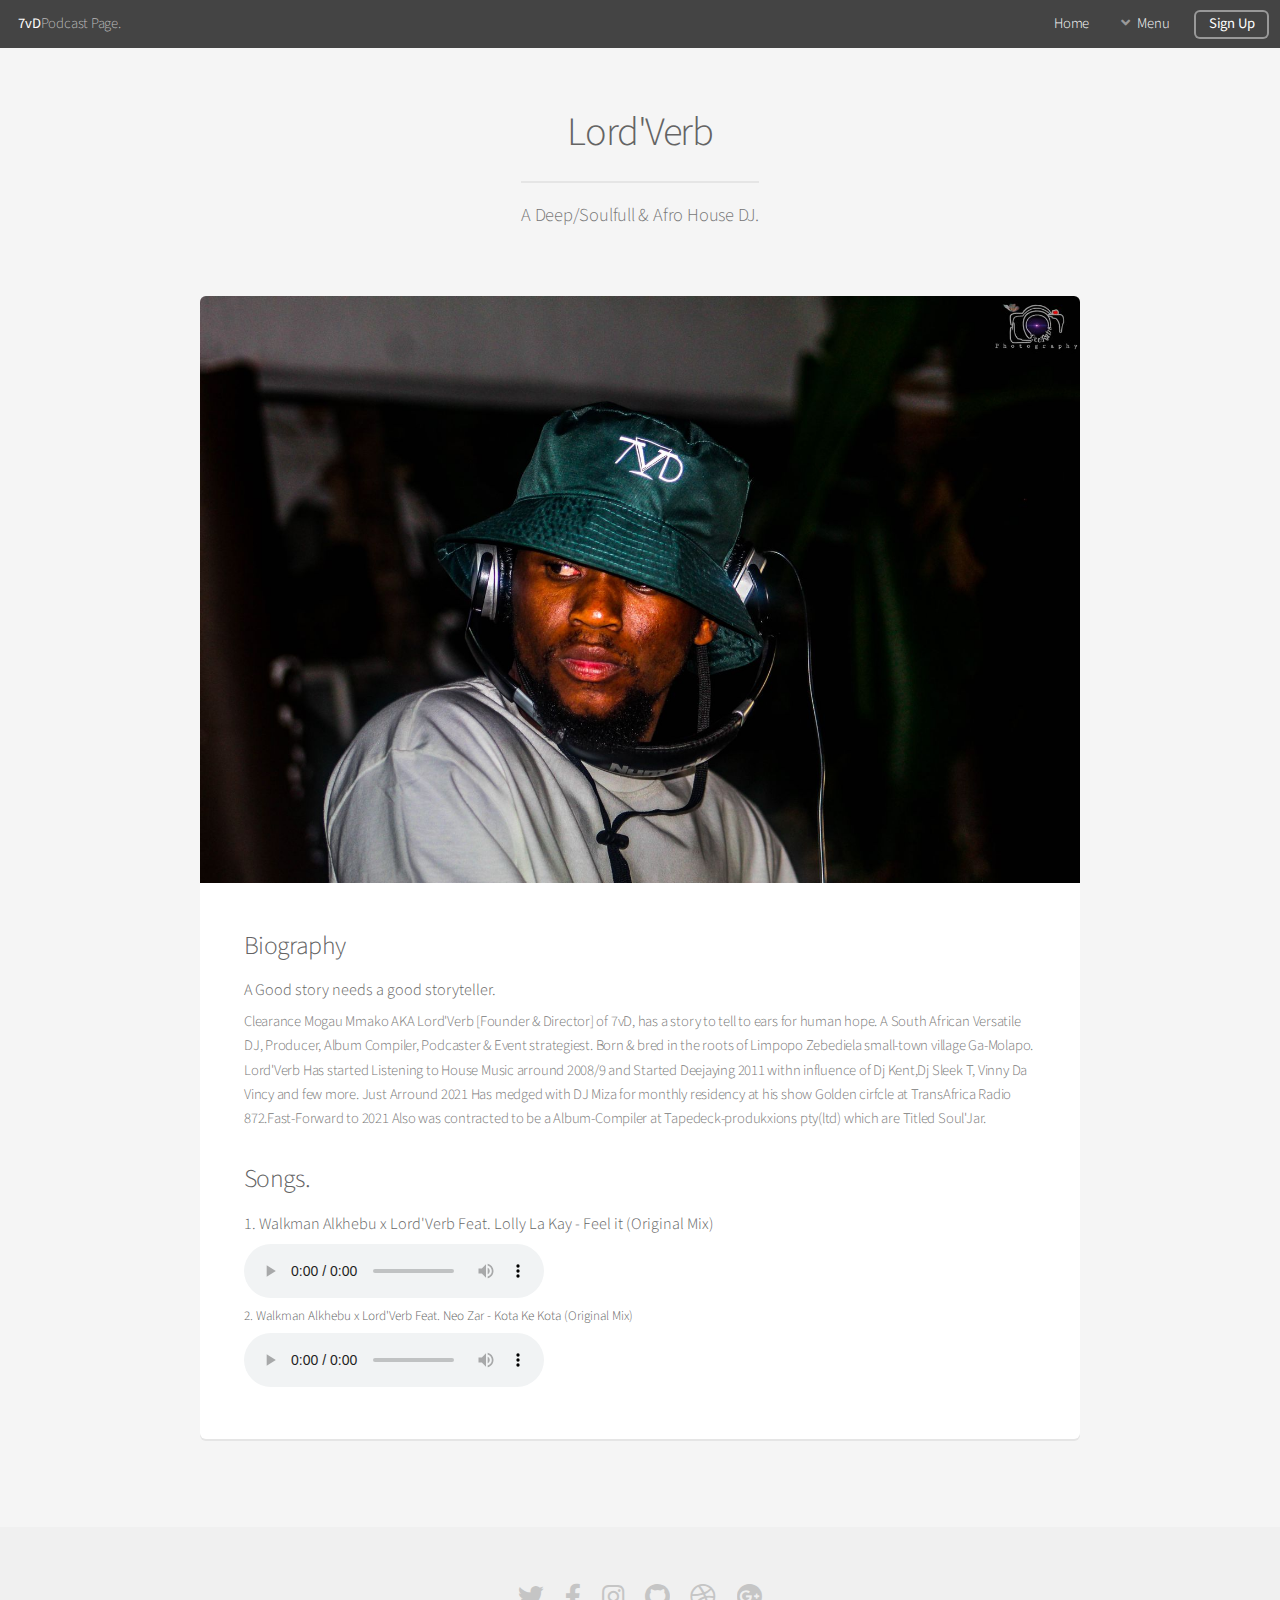
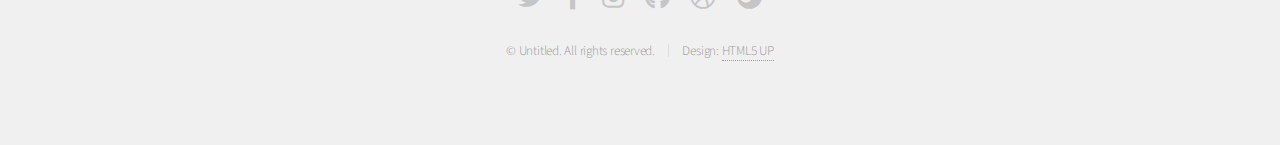
==== commit be91a4fa: "Update generic.html" ====
--- a/generic.html
+++ b/generic.html
@@ -63,12 +63,13 @@
 									 <source src="/images/9.Walkman & Lord'Verb feat. Lolly La Kay - feel it(Original mix).mp3" type="audio/ogg">
   <source src="/images/9.Walkman & Lord'Verb feat. Lolly La Kay - feel it(Original mix).mp3" type="audio/mp3">
 Your browser does not support the audio element.
-									<h4>2. Walkman Alkhebu x Lord'Verb Feat. Neo Zar - Kota Ke Kota (Original Mix)</h4>
+									</audio>
+									<h5>2. Walkman Alkhebu x Lord'Verb Feat. Neo Zar - Kota Ke Kota (Original Mix)</h5>
 								<audio controls>
   <source src="/images/9.Walkman & Lord'Verb feat. Lolly La Kay - feel it(Original mix).mp3" type="audio/mp3">
 Your browser does not support the audio element.
 </audio>
-</audio>
+
 							</div>
 						</div>
 					</div>
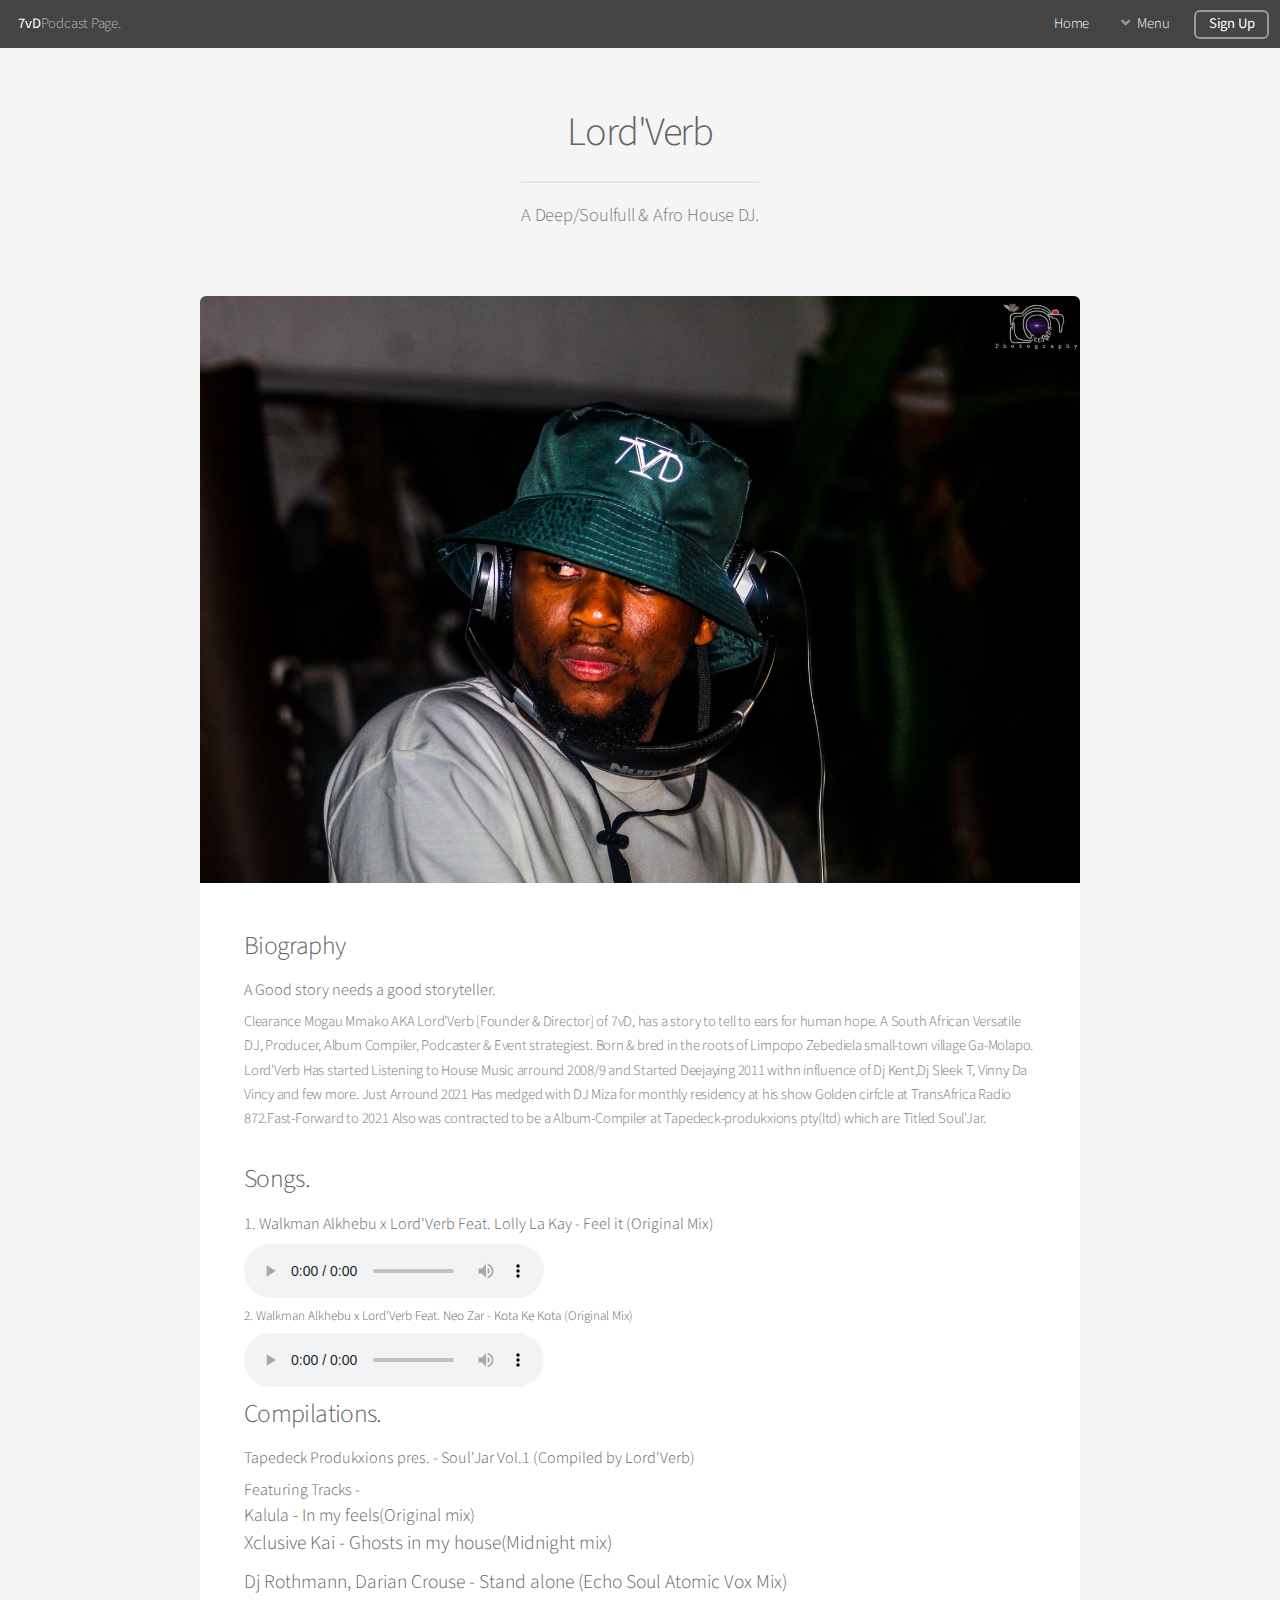
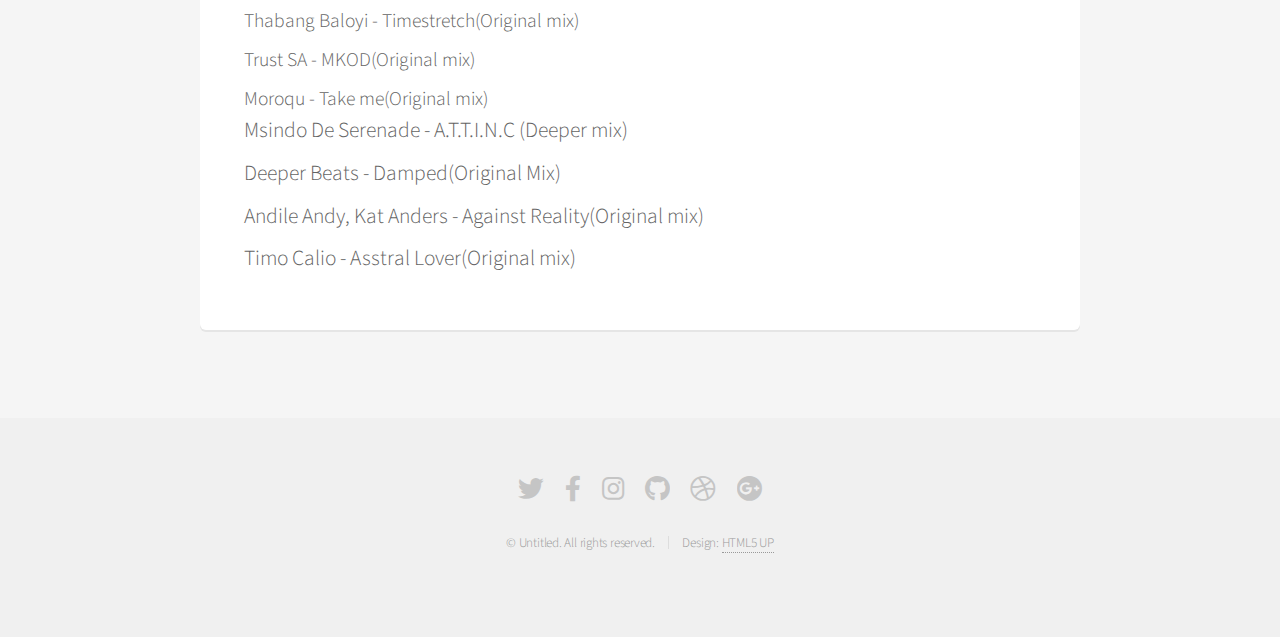
==== commit 6a4080ad: "Update generic.html" ====
--- a/generic.html
+++ b/generic.html
@@ -61,14 +61,29 @@
 								<h4>1. Walkman Alkhebu x Lord'Verb Feat. Lolly La Kay - Feel it (Original Mix)</h4>
 								<audio controls>
 									 <source src="/images/9.Walkman & Lord'Verb feat. Lolly La Kay - feel it(Original mix).mp3" type="audio/ogg">
-  <source src="/images/9.Walkman & Lord'Verb feat. Lolly La Kay - feel it(Original mix).mp3" type="audio/mp3">
+  <source src="/images/9.Walkman & Lord'Verb feat. Lolly La Kay - feel it(Original mix).mp3" type="audio/mpeg">
 Your browser does not support the audio element.
 									</audio>
 									<h5>2. Walkman Alkhebu x Lord'Verb Feat. Neo Zar - Kota Ke Kota (Original Mix)</h5>
 								<audio controls>
-  <source src="/images/9.Walkman & Lord'Verb feat. Lolly La Kay - feel it(Original mix).mp3" type="audio/mp3">
+  <source src="/images/9.Walkman & Lord'Verb feat. Lolly La Kay - feel it(Original mix).mp3" type="audio/mpeg">
 Your browser does not support the audio element.
 </audio>
+								<h3>Compilations.</h3>
+								<h4>Tapedeck Produkxions pres. - Soul'Jar Vol.1 (Compiled by Lord'Verb)</h4>
+								<h4>Featuring Tracks -<h/4>
+								<h4>Kalula - In my feels(Original mix)<h/4>
+								<h4>Xclusive Kai - Ghosts in my house(Midnight mix)</h4>
+								<h4>Dj Rothmann, Darian Crouse - Stand alone (Echo Soul Atomic Vox Mix)</h4>
+								<h4>Thabang Baloyi - Timestretch(Original mix)</h4>
+								<h4>Trust SA - MKOD(Original mix)</h4>
+								<h4>Moroqu - Take me(Original mix)<h/4>
+								<h4>Msindo De Serenade - A.T.T.I.N.C (Deeper mix)</h4>
+								<h4>Deeper Beats - Damped(Original Mix)</h4>
+								<h4>Andile Andy, Kat Anders - Against Reality(Original mix)</h4>
+								<h4>Timo Calio - Asstral Lover(Original mix)</h4>
+									
+									
 
 							</div>
 						</div>
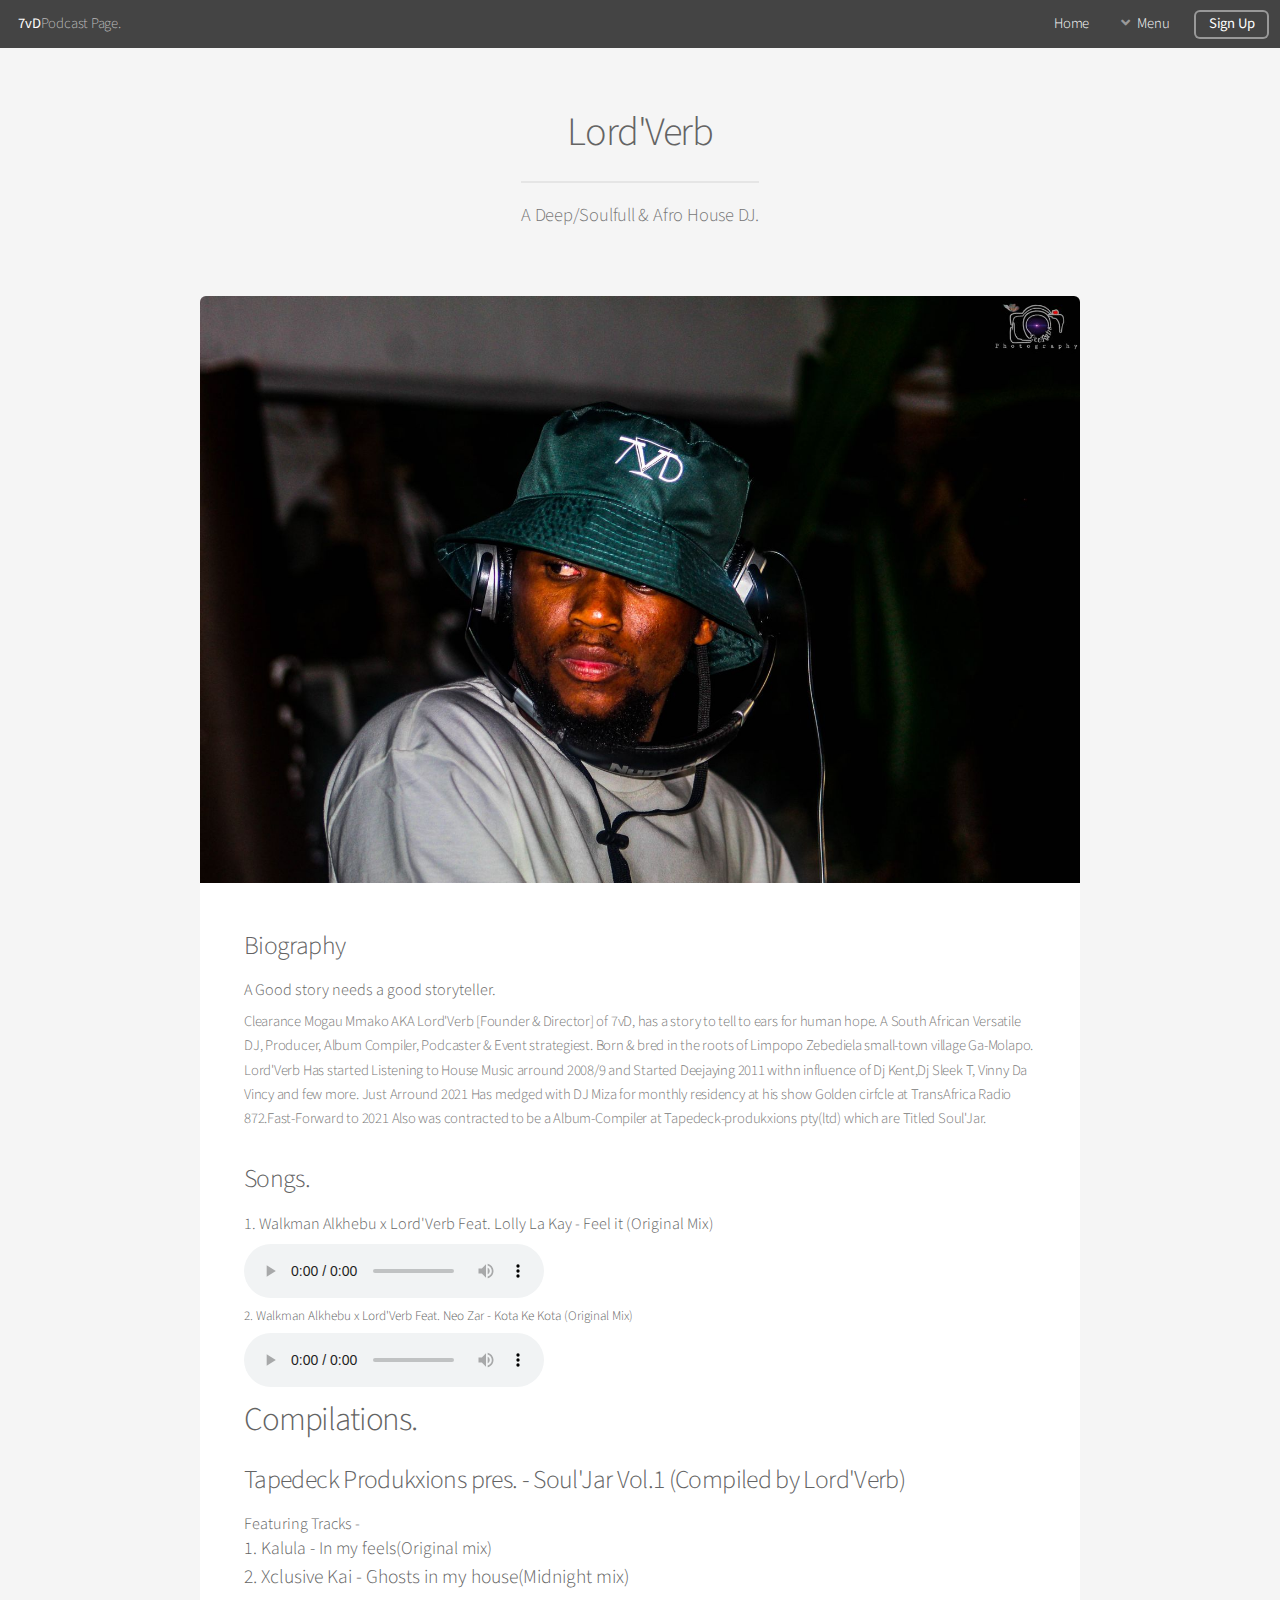
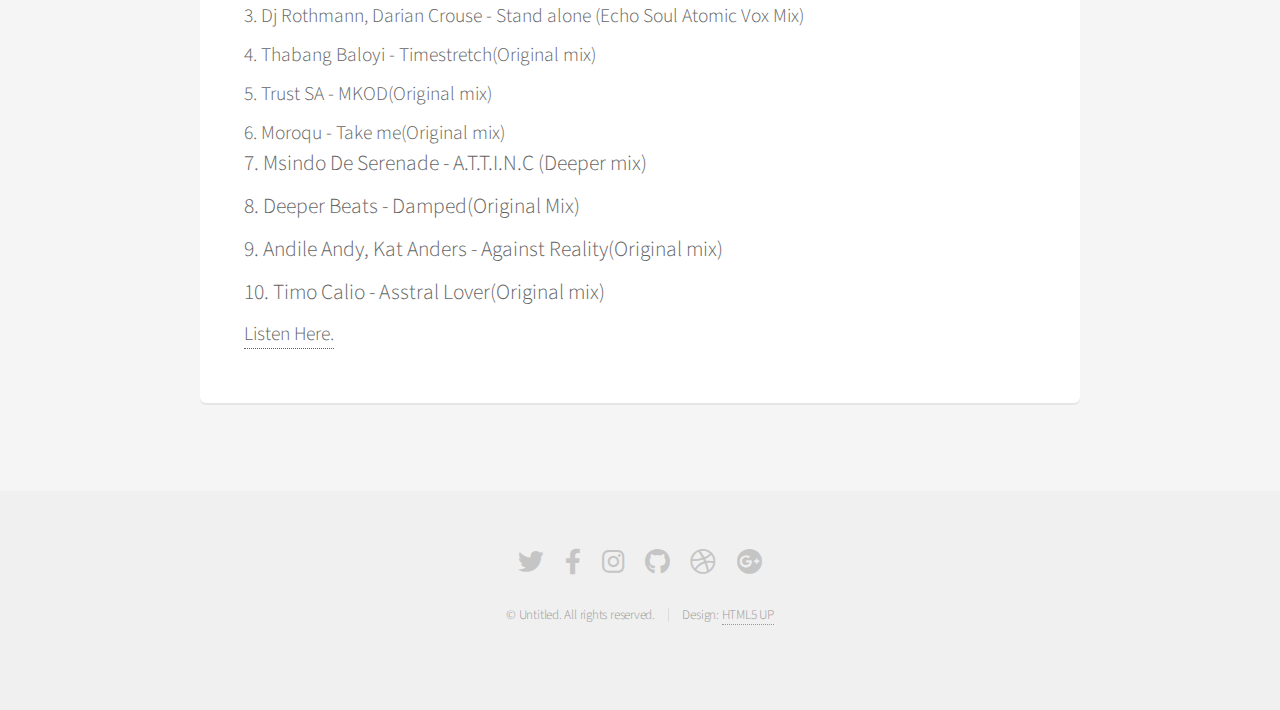
==== commit eaaf9e49: "Update generic.html" ====
--- a/generic.html
+++ b/generic.html
@@ -69,19 +69,20 @@
   <source src="/images/9.Walkman & Lord'Verb feat. Lolly La Kay - feel it(Original mix).mp3" type="audio/mpeg">
 Your browser does not support the audio element.
 </audio>
-								<h3>Compilations.</h3>
-								<h4>Tapedeck Produkxions pres. - Soul'Jar Vol.1 (Compiled by Lord'Verb)</h4>
+								<h2>Compilations.</h3>
+								<h3>Tapedeck Produkxions pres. - Soul'Jar Vol.1 (Compiled by Lord'Verb)</h4>
 								<h4>Featuring Tracks -<h/4>
-								<h4>Kalula - In my feels(Original mix)<h/4>
-								<h4>Xclusive Kai - Ghosts in my house(Midnight mix)</h4>
-								<h4>Dj Rothmann, Darian Crouse - Stand alone (Echo Soul Atomic Vox Mix)</h4>
-								<h4>Thabang Baloyi - Timestretch(Original mix)</h4>
-								<h4>Trust SA - MKOD(Original mix)</h4>
-								<h4>Moroqu - Take me(Original mix)<h/4>
-								<h4>Msindo De Serenade - A.T.T.I.N.C (Deeper mix)</h4>
-								<h4>Deeper Beats - Damped(Original Mix)</h4>
-								<h4>Andile Andy, Kat Anders - Against Reality(Original mix)</h4>
-								<h4>Timo Calio - Asstral Lover(Original mix)</h4>
+								<h4>1. Kalula - In my feels(Original mix)<h/4>
+								<h4>2. Xclusive Kai - Ghosts in my house(Midnight mix)</h4>
+								<h4>3. Dj Rothmann, Darian Crouse - Stand alone (Echo Soul Atomic Vox Mix)</h4>
+								<h4>4. Thabang Baloyi - Timestretch(Original mix)</h4>
+								<h4>5. Trust SA - MKOD(Original mix)</h4>
+								<h4>6. Moroqu - Take me(Original mix)<h/4>
+								<h4>7. Msindo De Serenade - A.T.T.I.N.C (Deeper mix)</h4>
+								<h4>8. Deeper Beats - Damped(Original Mix)</h4>
+								<h4>9. Andile Andy, Kat Anders - Against Reality(Original mix)</h4>
+								<h4>10. Timo Calio - Asstral Lover(Original mix)</h4>
+								<a href="https://www.traxsource.com/title/1665986/souljar">Listen Here.</a>
 									
 									
 
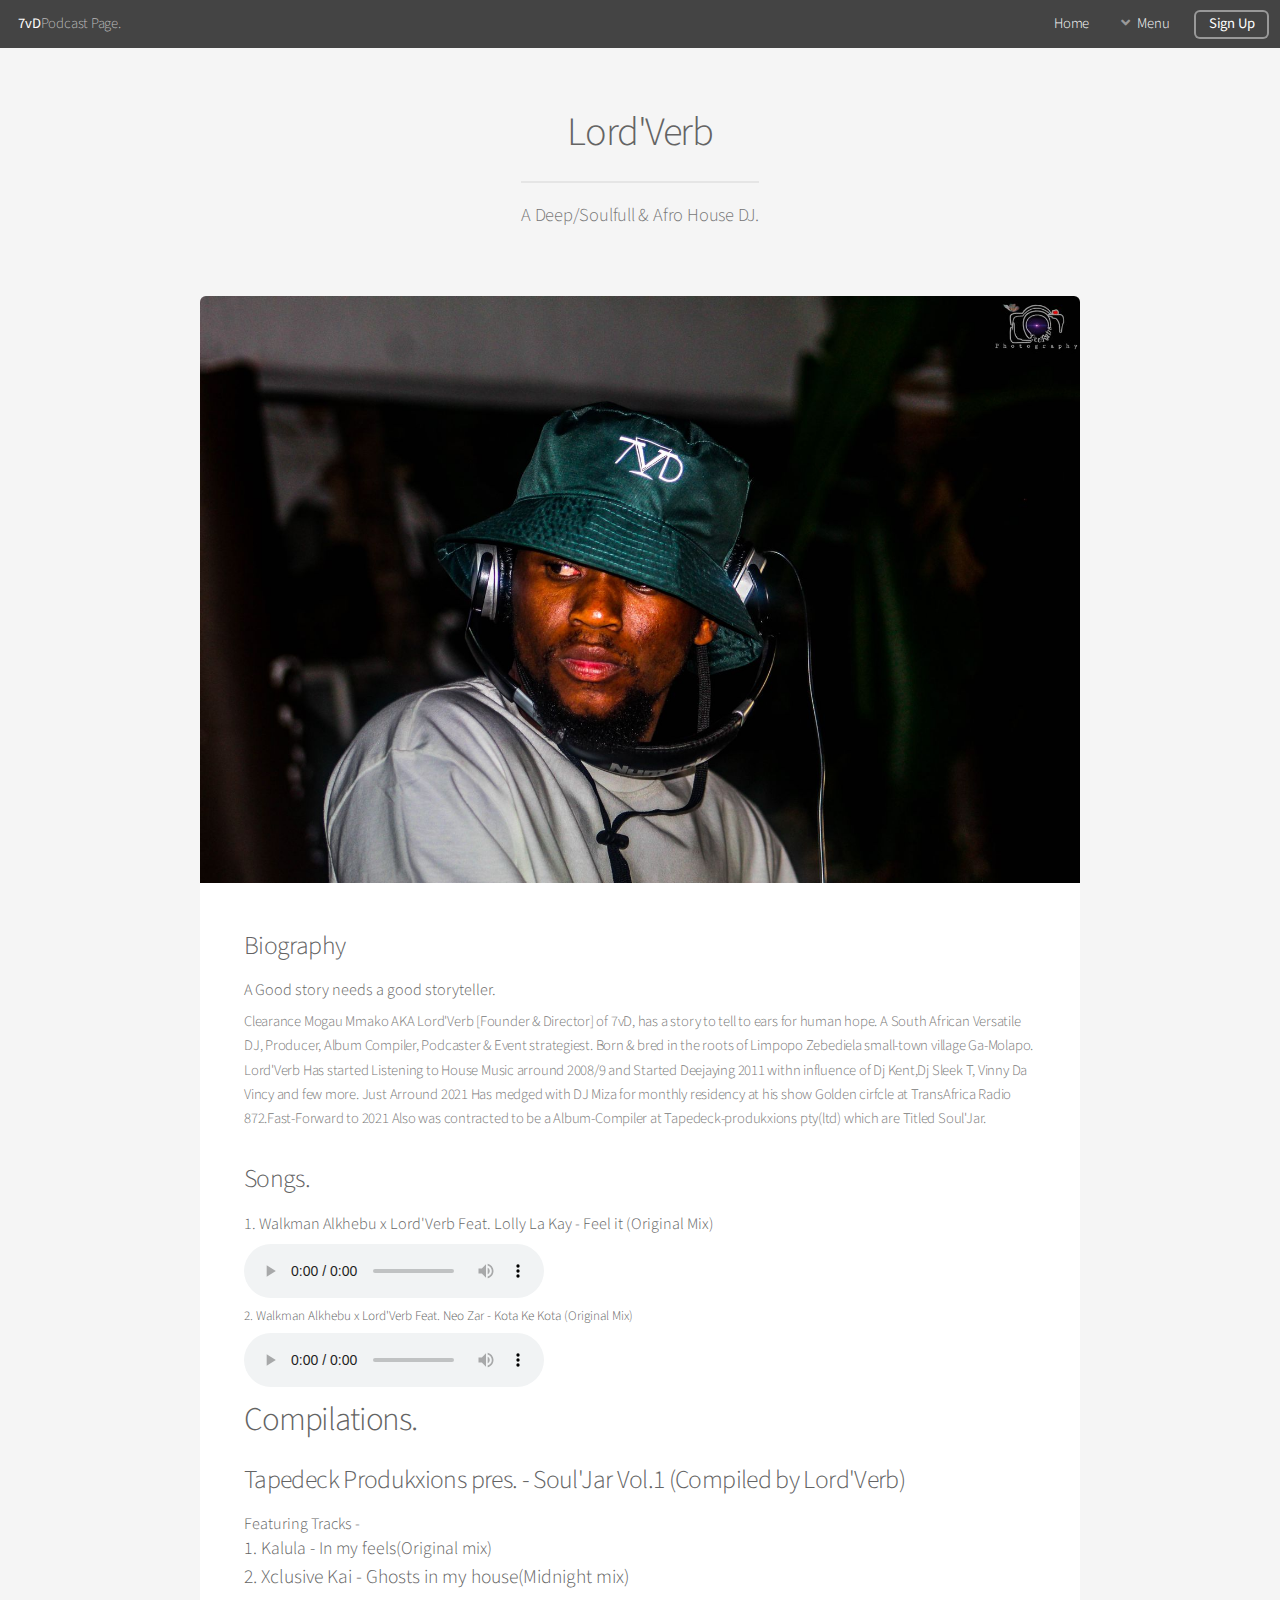
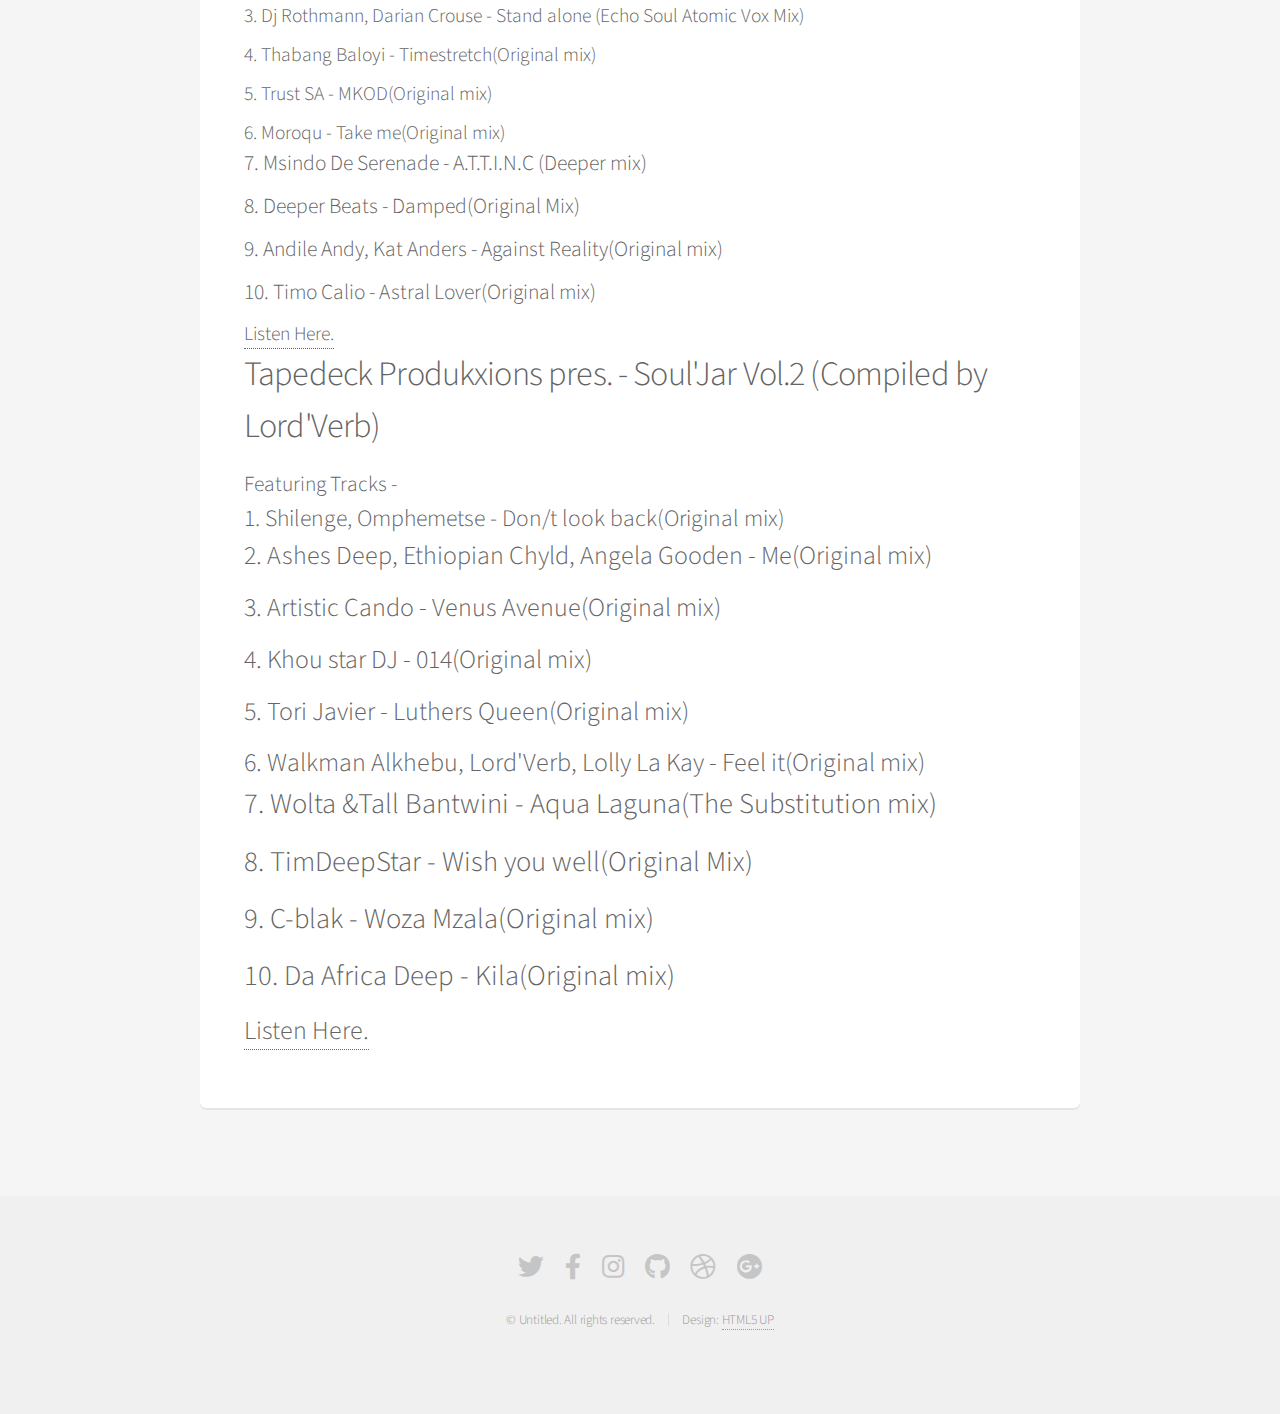
==== commit c21ca365: "Update generic.html" ====
--- a/generic.html
+++ b/generic.html
@@ -81,8 +81,23 @@
 								<h4>7. Msindo De Serenade - A.T.T.I.N.C (Deeper mix)</h4>
 								<h4>8. Deeper Beats - Damped(Original Mix)</h4>
 								<h4>9. Andile Andy, Kat Anders - Against Reality(Original mix)</h4>
-								<h4>10. Timo Calio - Asstral Lover(Original mix)</h4>
+								<h4>10. Timo Calio - Astral Lover(Original mix)</h4>
 								<a href="https://www.traxsource.com/title/1665986/souljar">Listen Here.</a>
+
+								
+								<h3>Tapedeck Produkxions pres. - Soul'Jar Vol.2 (Compiled by Lord'Verb)</h4>
+								<h4>Featuring Tracks -<h/4>
+								<h4>1. Shilenge, Omphemetse - Don/t look back(Original mix)<h/4>
+								<h4>2. Ashes Deep, Ethiopian Chyld, Angela Gooden - Me(Original mix)</h4>
+								<h4>3. Artistic Cando - Venus Avenue(Original mix)</h4>
+								<h4>4. Khou star DJ - 014(Original mix)</h4>
+								<h4>5. Tori Javier - Luthers Queen(Original mix)</h4>
+								<h4>6. Walkman Alkhebu, Lord'Verb, Lolly La Kay - Feel it(Original mix)<h/4>
+								<h4>7. Wolta &Tall Bantwini - Aqua Laguna(The Substitution mix)</h4>
+								<h4>8. TimDeepStar - Wish you well(Original Mix)</h4>
+								<h4>9. C-blak - Woza Mzala(Original mix)</h4>
+								<h4>10. Da Africa Deep - Kila(Original mix)</h4>
+								<a href="https://www.traxsource.com/title/1887566/soul-jar-vol-2">Listen Here.</a>
 									
 									
 
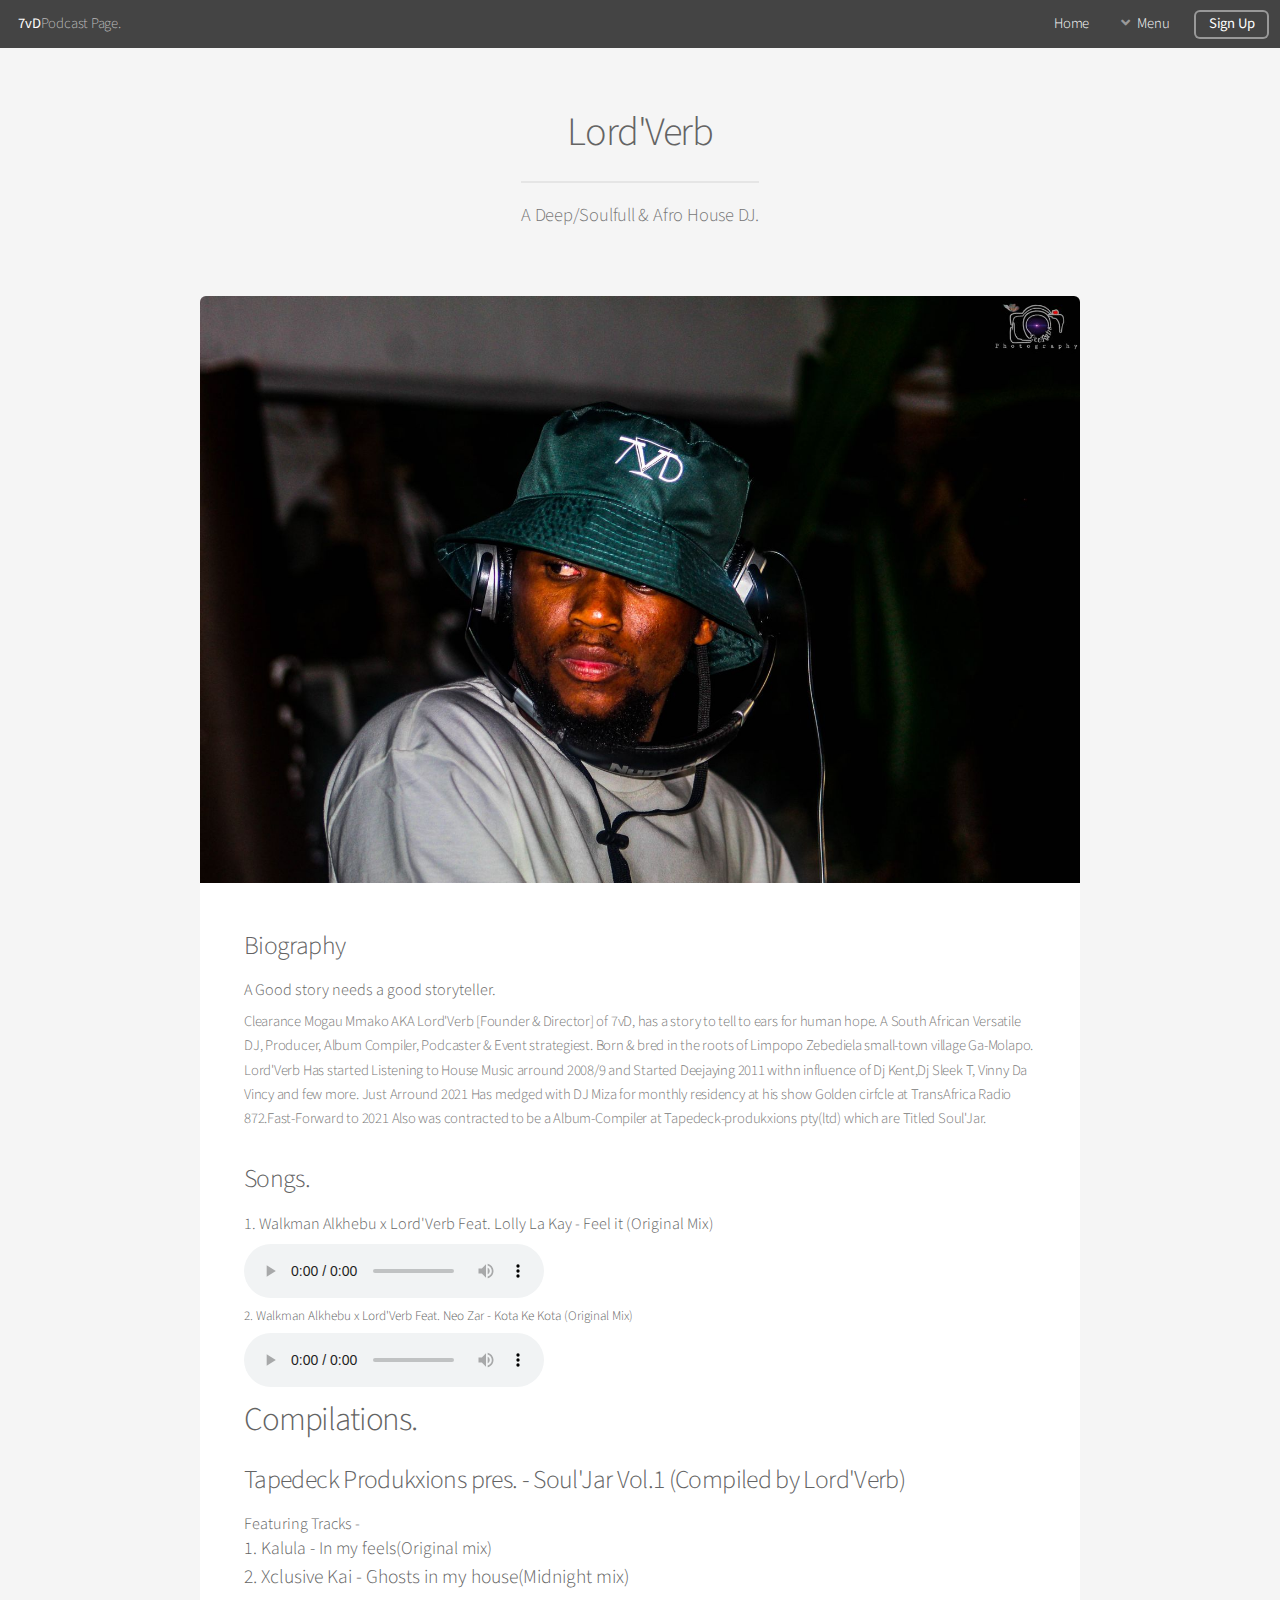
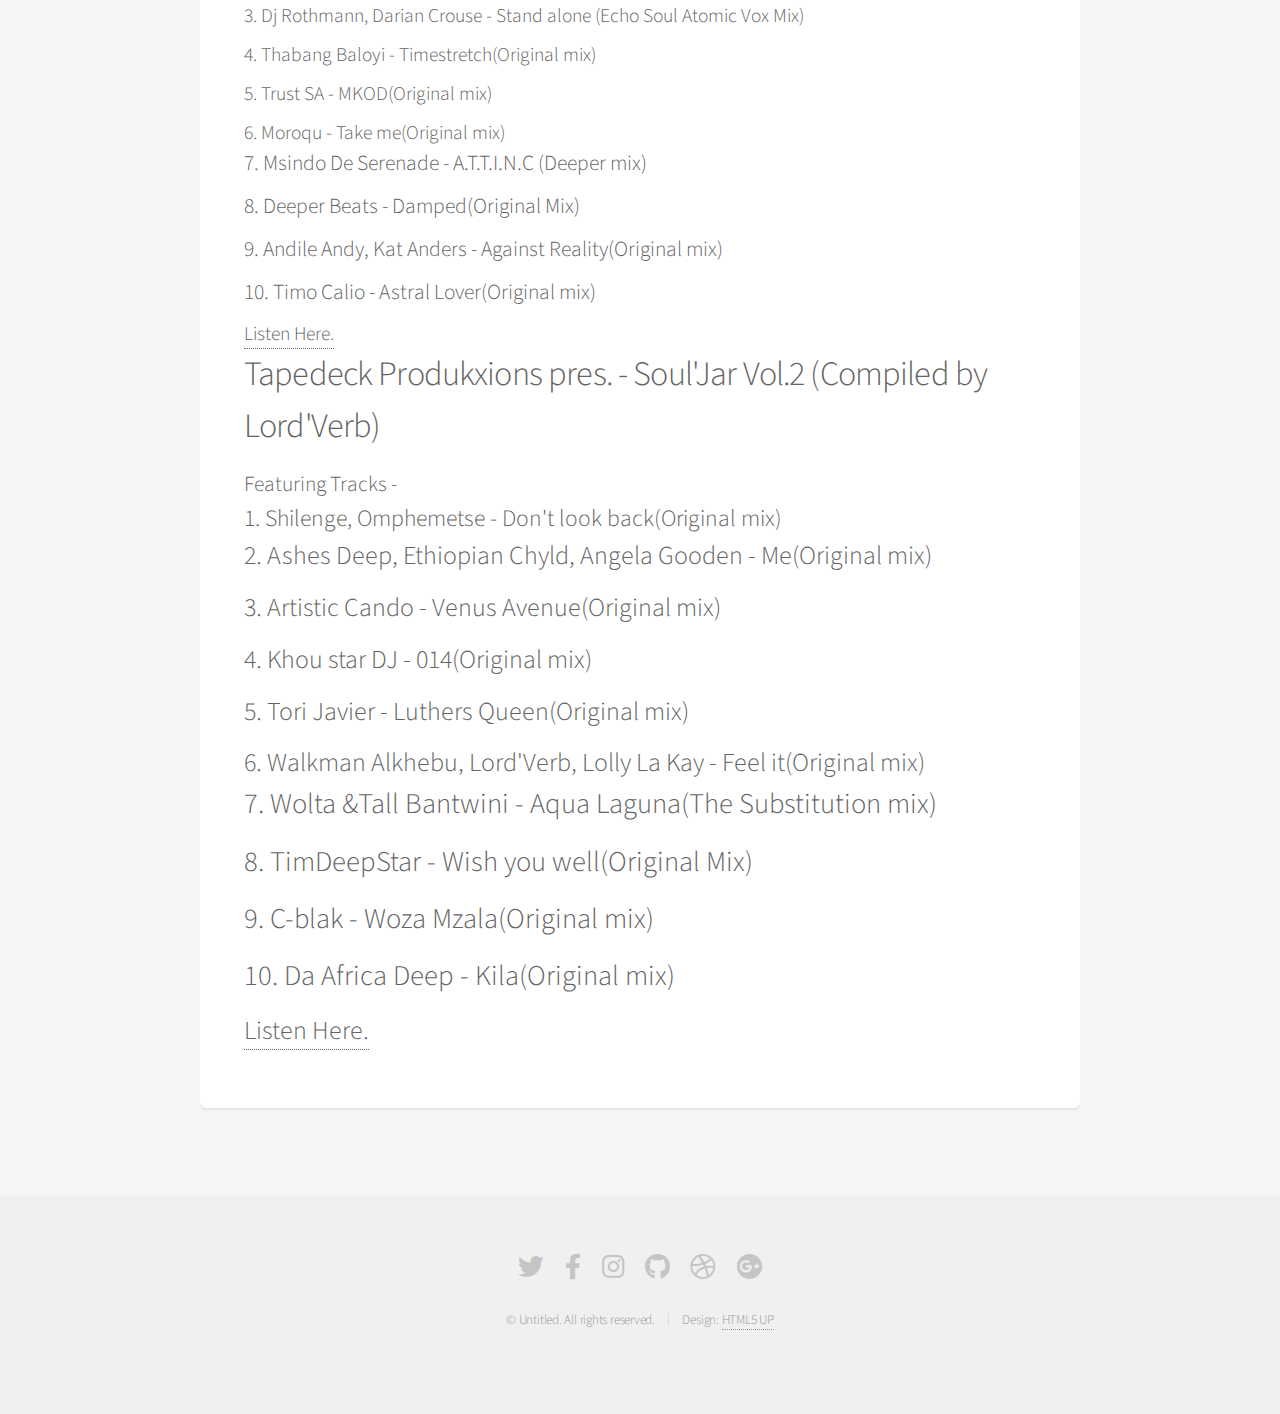
==== commit 37608758: "Update generic.html" ====
--- a/generic.html
+++ b/generic.html
@@ -87,7 +87,7 @@
 								
 								<h3>Tapedeck Produkxions pres. - Soul'Jar Vol.2 (Compiled by Lord'Verb)</h4>
 								<h4>Featuring Tracks -<h/4>
-								<h4>1. Shilenge, Omphemetse - Don/t look back(Original mix)<h/4>
+								<h4>1. Shilenge, Omphemetse - Don't look back(Original mix)<h/4>
 								<h4>2. Ashes Deep, Ethiopian Chyld, Angela Gooden - Me(Original mix)</h4>
 								<h4>3. Artistic Cando - Venus Avenue(Original mix)</h4>
 								<h4>4. Khou star DJ - 014(Original mix)</h4>
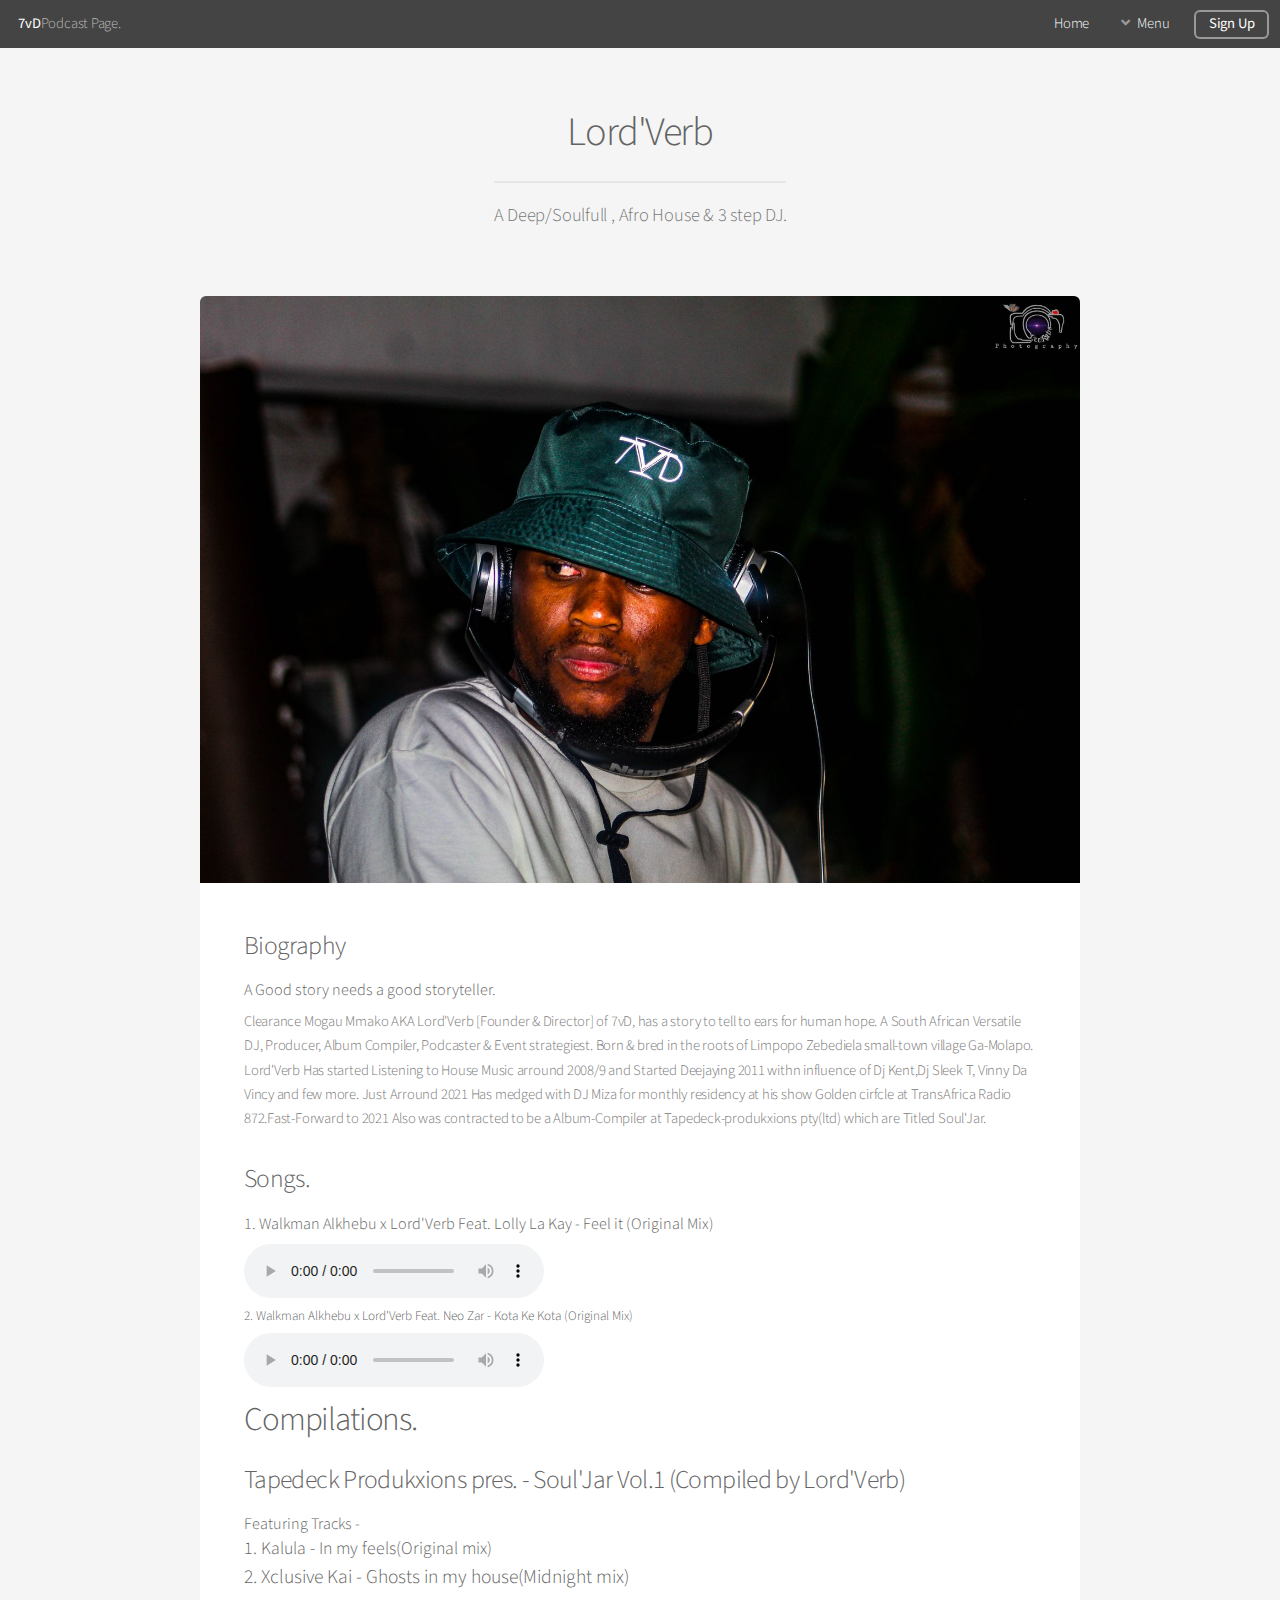
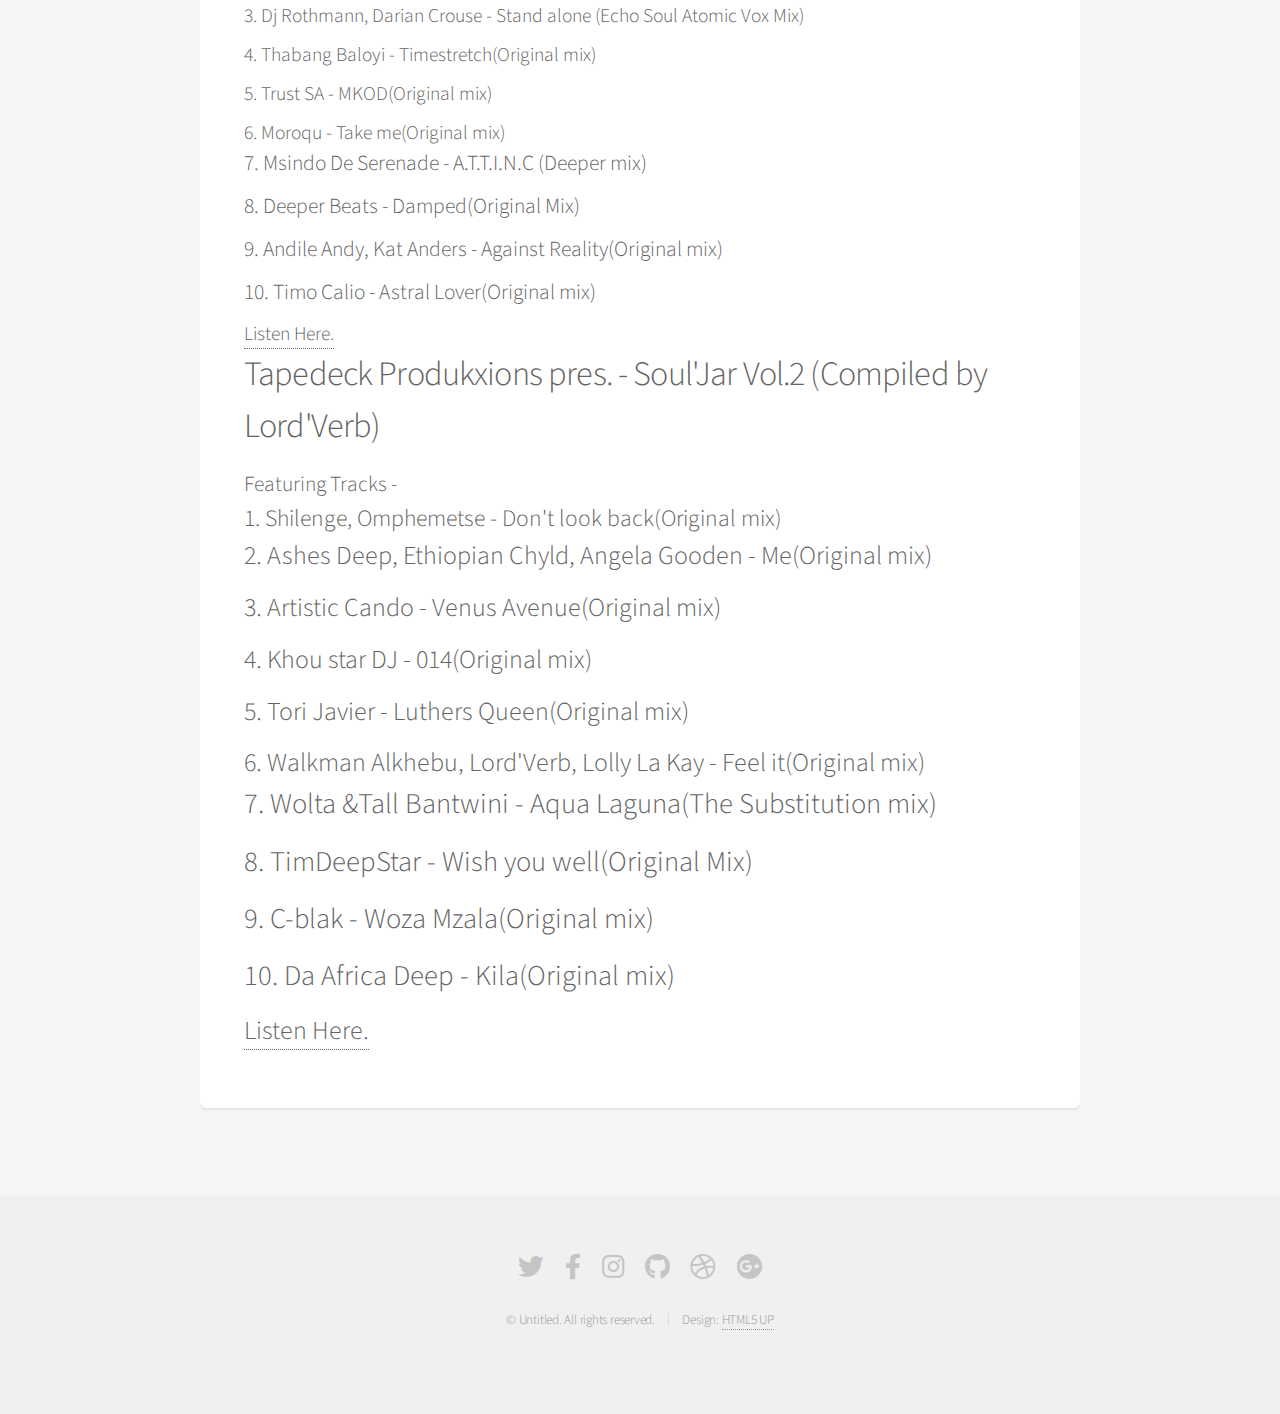
==== commit 1fb4fa94: "Update generic.html" ====
--- a/generic.html
+++ b/generic.html
@@ -46,7 +46,7 @@
 				<section id="main" class="container">
 					<header>
 						<h2>Lord'Verb</h2>
-						<p>A Deep/Soulfull & Afro House DJ.</p>
+						<p>A Deep/Soulfull , Afro House & 3 step DJ.</p>
 					</header>
 					<div class="box">
 						<span class="image featured"><img src="images/Lord
